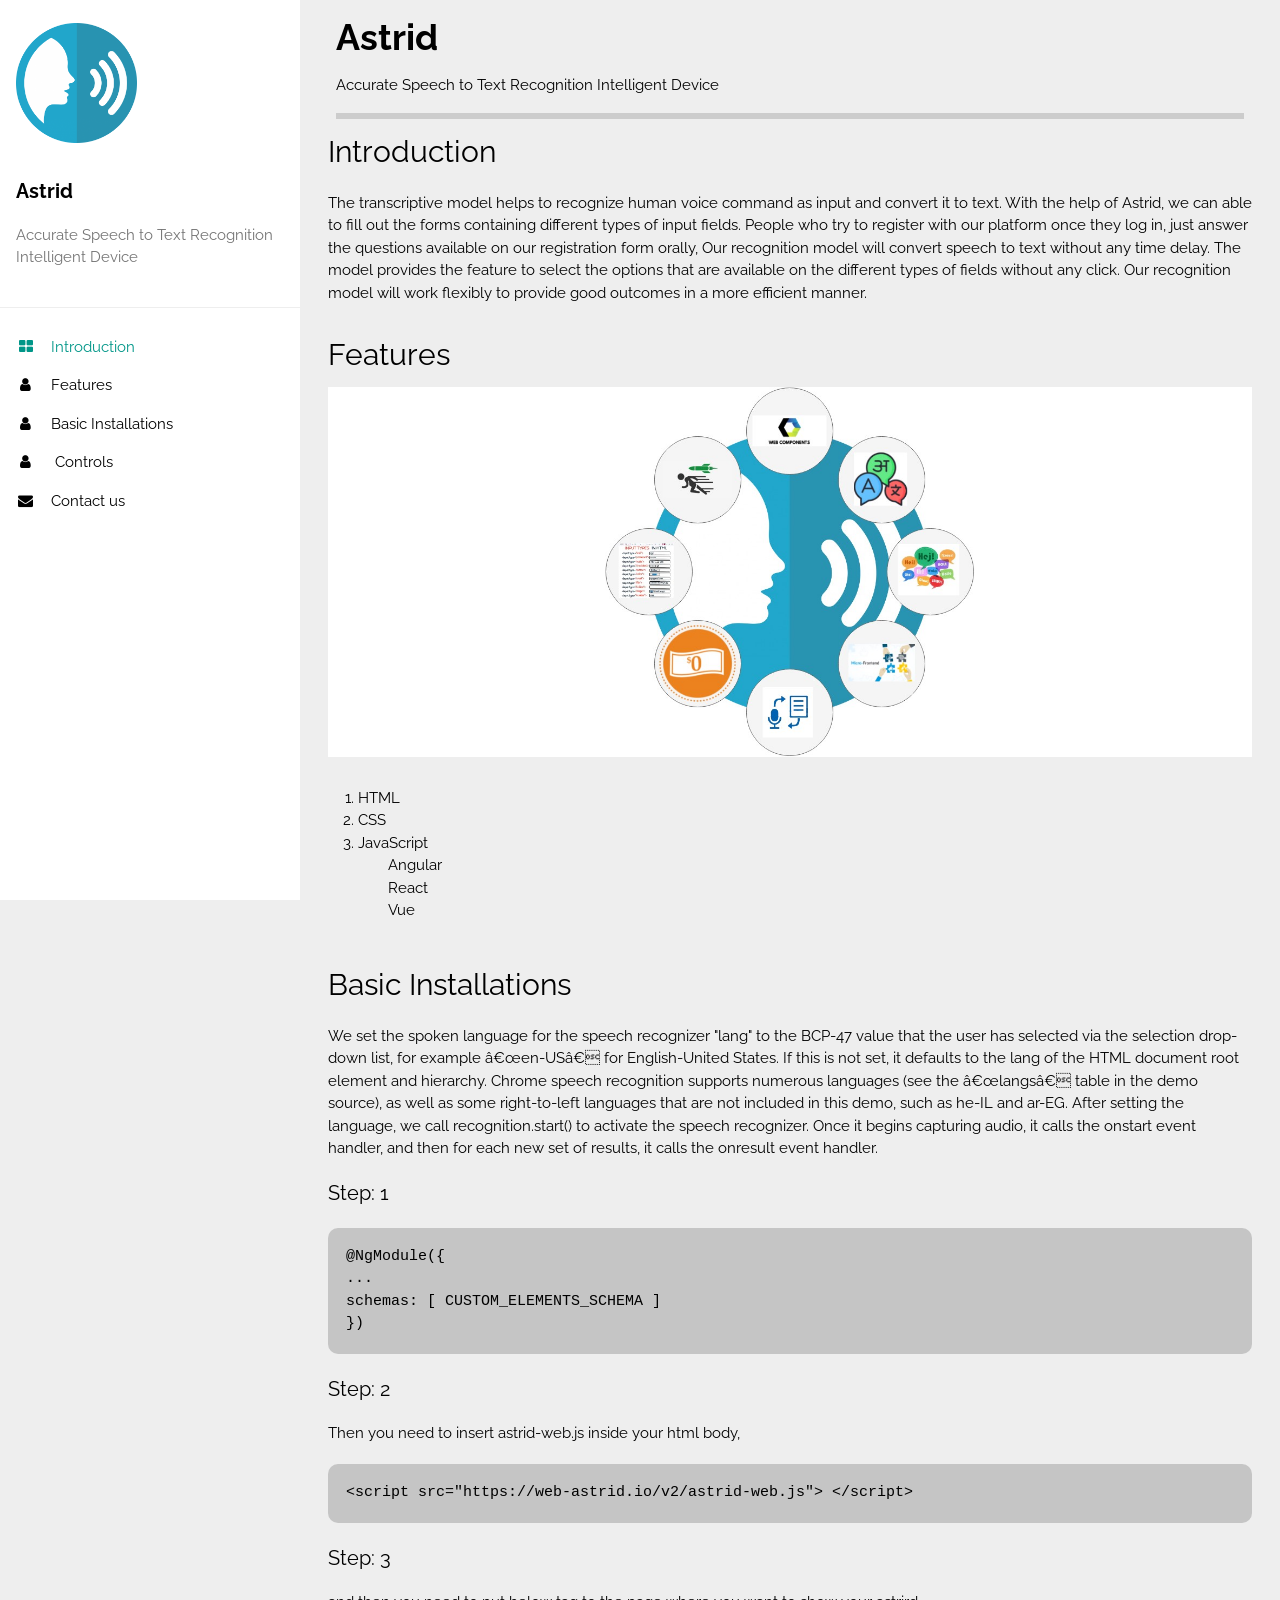
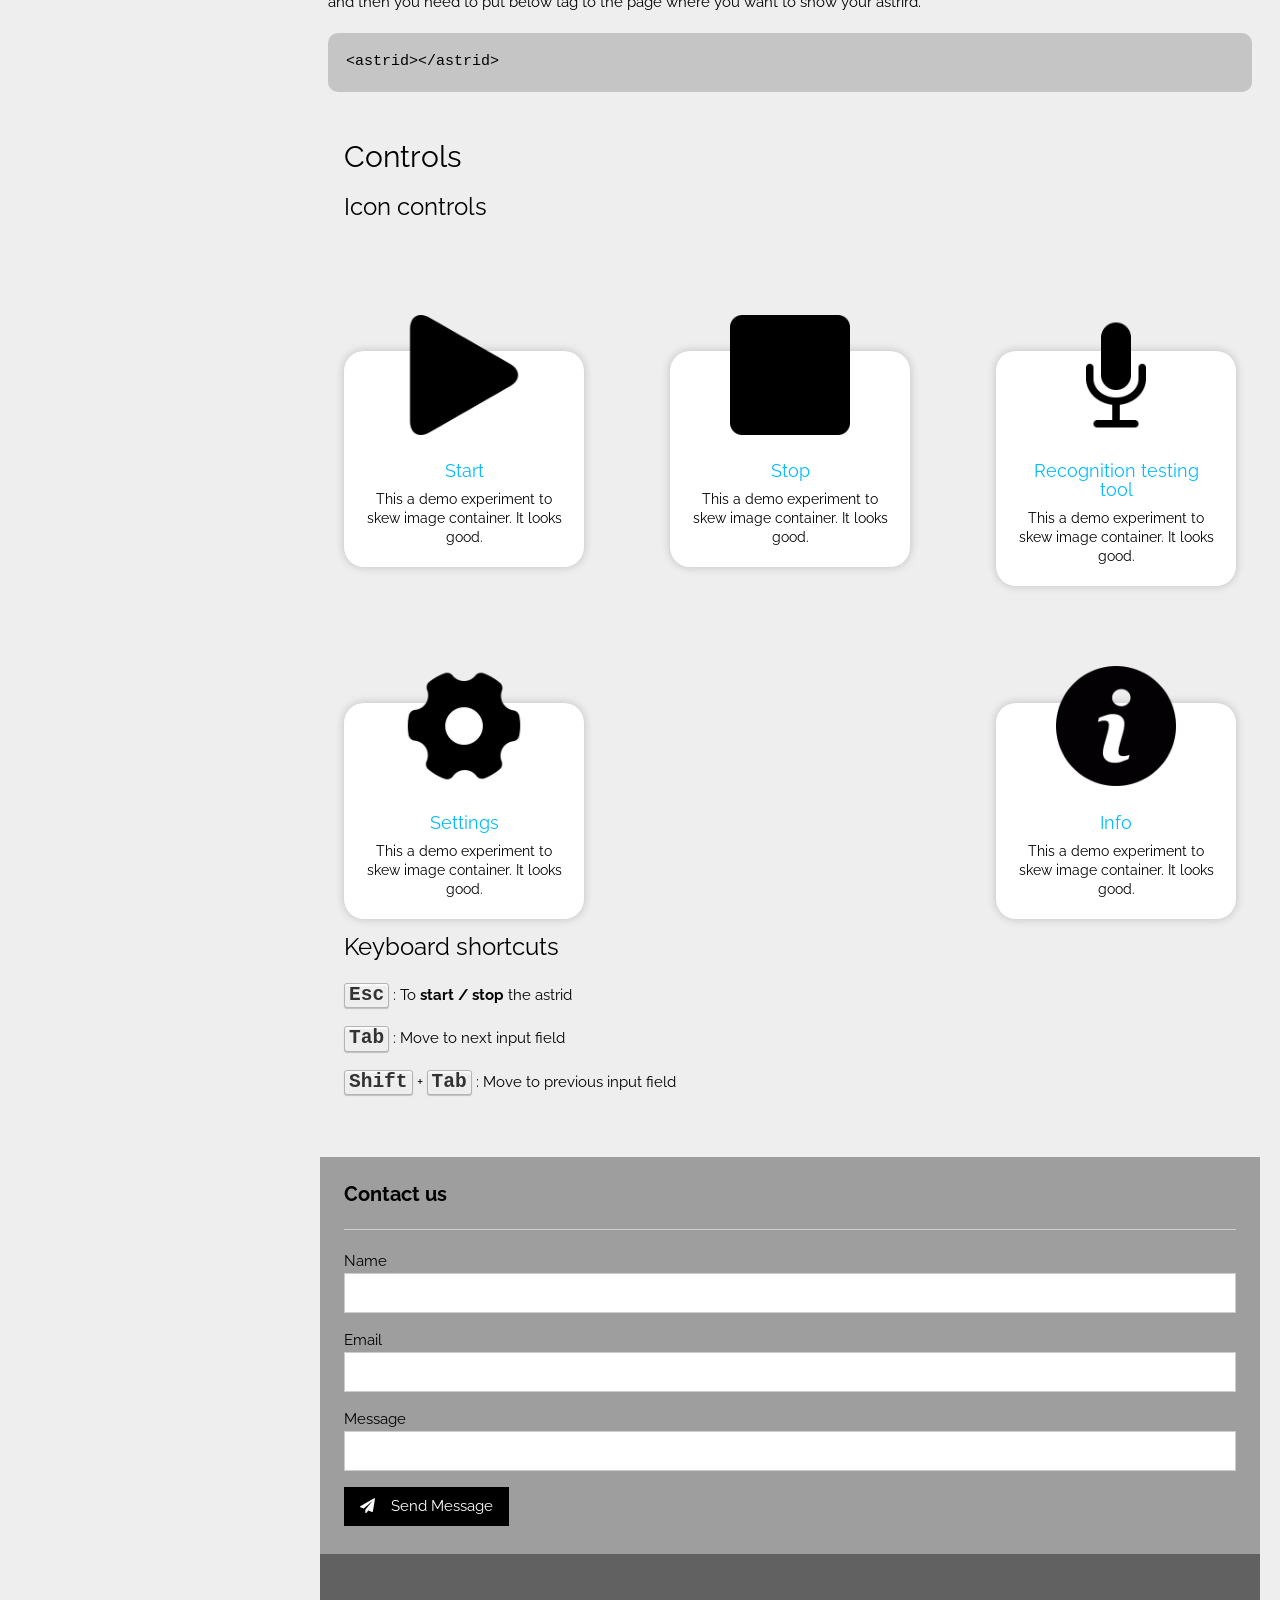
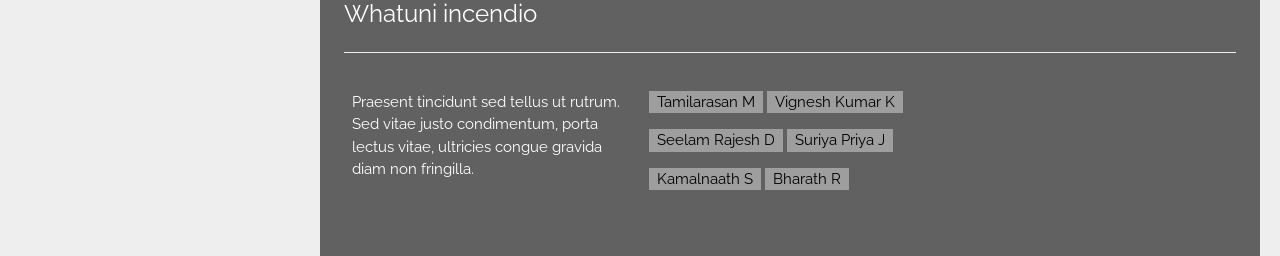
==== index.html @ 10ba0c21 "features lists are added" ====
<!DOCTYPE html>
<html>

<head>
  <title>Astrid</title>
  <!-- <meta charset="UTF-8"> -->
  <meta name="viewport" content="width=device-width, initial-scale=1.0">
  <link rel="stylesheet" href="https://www.w3schools.com/w3css/4/w3.css">
  <link rel="stylesheet" href="https://fonts.googleapis.com/css?family=Raleway">
  <link rel="stylesheet" href="https://cdnjs.cloudflare.com/ajax/libs/font-awesome/4.7.0/css/font-awesome.min.css">
  <link rel="stylesheet" href="./styles/style.css">
</head>

<body>

  <!-- Sidebar/menu -->
  <nav class="w3-sidebar w3-collapse w3-white w3-animate-left" style="z-index:3;width:300px;" id="mySidebar"><br>
    <div class="w3-container">
      <a href="#" class="w3-hide-large w3-right w3-jumbo w3-padding w3-hover-grey" title="close menu">
        <i class="fa fa-remove" onclick="closeNav()"></i>
      </a>
      <img src="./images/icons/speech-icon.png" style="width:45%;" class="w3-round"><br><br>
      <h4><b>Astrid</b></h4>
      <p class="w3-text-grey">Accurate Speech to Text Recognition Intelligent Device</p>
    </div>
    <hr>
    <div class="w3-bar-block">
      <a href="#portfolio" class="w3-bar-item w3-button w3-padding w3-text-teal"><i
          class="fa fa-th-large fa-fw w3-margin-right"></i>Introduction</a>
      <a href="#features" class="w3-bar-item w3-button w3-padding"><i
          class="fa fa-user fa-fw w3-margin-right"></i>Features</a>
      <a href="#installation" class="w3-bar-item w3-button w3-padding"><i
          class="fa fa-user fa-fw w3-margin-right"></i>Basic
        Installations</a>
      <a href="#controls" class="w3-bar-item w3-button w3-padding"><i class="fa fa-user fa-fw w3-margin-right"></i>
        Controls</a>
      <a href="#contactus" class="w3-bar-item w3-button w3-padding"><i
          class="fa fa-envelope fa-fw w3-margin-right"></i>Contact us</a>
    </div>
  </nav>

  <!-- Overlay effect when opening sidebar on small screens -->
  <div class="w3-overlay w3-hide-large w3-animate-opacity" style="cursor:pointer" title="close side menu"
    id="myOverlay"></div>

  <!-- !PAGE CONTENT! -->
  <div class="main-cnt">

    <!-- Header -->
    <header id="portfolio">
      <a href="#"><img src="" style="width:65px;"
          class="w3-circle w3-right w3-margin w3-hide-large w3-hover-opacity"></a>
      <span class="w3-button w3-hide-large w3-xxlarge w3-hover-text-grey" onclick="openNav()"><i
          class="fa fa-bars"></i></span>
      <div class="w3-container">
        <h1><b>Astrid</b></h1>
        <div class="w3-section w3-bottombar w3-padding-16 sub-heading">Accurate Speech to Text Recognition Intelligent Device
        </div>
      </div>
    </header>

    <!-- Introduction -->
    <div class="w3-row-padding">
      <h2>Introduction</h2>
      <p> The transcriptive model helps to recognize human voice command as input and convert it to text. With
        the help of Astrid, we can able to fill out the forms containing different types of input fields. People who
        try to register with our platform once they log in, just answer the questions available on our registration form
        orally, Our recognition model will convert speech to text without any time delay. The model provides the feature
        to select the options that are available on the different types of fields without any click. Our recognition
        model will work flexibly to provide good outcomes in a more efficient manner.
      </p>
    </div>



    <!-- Features -->
    <div class="w3-row-padding" id="features">
      <h2>Features</h2>
      <div class="feature-img-cnt">
        <img src="./images/features.JPG" alt="">
      </div>
      <ol class="feature-lsit"><!-- start of  main list-->
        <li>HTML</li>
        <li>CSS</li>
        <li>JavaScript
          <ul><!-- start of nested list-->
            <li>Angular</li>
            <li>React</li>
            <li>Vue</li>
          </ul><!--end of nested list-->
        </li>
      </ol>
    </div>

    <!-- Installation -->
    <div class="w3-row-padding" id="installation">
      <h2>Basic Installations</h2>
      <p>We set the spoken language for the speech recognizer "lang" to the BCP-47 value that the user has selected via
        the selection drop-down list, for example “en-US” for English-United States. If this is not set, it defaults to
        the lang of the HTML document root element and hierarchy. Chrome speech recognition supports numerous languages
        (see the “langs” table in the demo source), as well as some right-to-left languages that are not included in
        this demo, such as he-IL and ar-EG.

        After setting the language, we call recognition.start() to activate the speech recognizer. Once it begins
        capturing audio, it calls the onstart event handler, and then for each new set of results, it calls the onresult
        event handler.
      </p>

      <div class="ins-steps">
        <div class="step-1">
          <h4>Step: 1</h4>
          <code>
               <!-- <pre> -->
                @NgModule({<br>
                  ...<br>
                  schemas: [ CUSTOM_ELEMENTS_SCHEMA ]<br>
                })
                <!-- </pre>  -->
              </code>
        </div>

        <div class="step-2">
          <h4>Step: 2</h4>
          <p>Then you need to insert astrid-web.js inside your html body,</p>
          <code>
                <!-- <pre> -->
                  &lt;script src="https://web-astrid.io/v2/astrid-web.js"> &lt;/script>
                <!-- </pre> -->
              </code>
        </div>

        <div class="step-3">
          <h4>Step: 3</h4>
          <p>and then you need to put below tag to the page where you want to show your astrird.</p>
          <code>
                <!-- <pre> -->
                  &lt;astrid>&lt;/astrid>
                <!-- </pre> -->
              </code>
        </div>
      </div>
    </div>

    <!-- About us -->
    <div class="w3-container w3-padding-large" style="margin-bottom:32px" id="controls">
      <h2>Controls</h2>
      <h3>Icon controls</h3>
      <div class="controls-cnt">
        <div class="a-box">
          <div class="img-container">
            <div class="img-inner">
              <div class="inner-skew">
                <img src="./images/icons/play.png">
              </div>
            </div>
          </div>
          <div class="text-container">
            <h3>Start</h3>
            <div>
              This a demo experiment to skew image container. It looks good.
            </div>
          </div>
        </div>

        <div class="a-box">
          <div class="img-container">
            <div class="img-inner">
              <div class="inner-skew">
                <img src="./images/icons/stop.png">
              </div>
            </div>
          </div>
          <div class="text-container">
            <h3>Stop</h3>
            <div>
              This a demo experiment to skew image container. It looks good.
            </div>
          </div>
        </div>

        <div class="a-box">
          <div class="img-container">
            <div class="img-inner">
              <div class="inner-skew">
                <img src="./images/icons/microphone.png">
              </div>
            </div>
          </div>
          <div class="text-container">
            <h3>Recognition testing tool</h3>
            <div>
              This a demo experiment to skew image container. It looks good.
            </div>
          </div>
        </div>

        <div class="a-box">
          <div class="img-container">
            <div class="img-inner">
              <div class="inner-skew">
                <img src="./images/icons/setting.png">
              </div>
            </div>
          </div>
          <div class="text-container">
            <h3>Settings</h3>
            <div>
              This a demo experiment to skew image container. It looks good.
            </div>
          </div>
        </div>


        <div class="a-box">
          <div class="img-container">
            <div class="img-inner">
              <div class="inner-skew">
                <img src="./images/icons/info.png">
              </div>
            </div>
          </div>
          <div class="text-container">
            <h3>Info</h3>
            <div>
              This a demo experiment to skew image container. It looks good.
            </div>
          </div>
        </div>

      </div>
      <h3>Keyboard shortcuts</h3>
      <p><kbd>Esc</kbd> : To <b>start / stop</b> the astrid</p>
      <p><kbd>Tab</kbd> : Move to next input field</p>
      <p><kbd>Shift</kbd> + <kbd>Tab</kbd> : Move to previous input field</p>
    </div>

    <!-- Contact Section -->
    <div class="w3-container w3-padding-large w3-grey" id="contactus">
      <h4 id="contact"><b>Contact us</b></h4>
      <hr class="w3-opacity">
      <form action="/action_page.php" target="_blank">
        <div class="w3-section">
          <label>Name</label>
          <input class="w3-input w3-border" type="text" name="Name" required>
        </div>
        <div class="w3-section">
          <label>Email</label>
          <input class="w3-input w3-border" type="text" name="Email" required>
        </div>
        <div class="w3-section">
          <label>Message</label>
          <input class="w3-input w3-border" type="text" name="Message" required>
        </div>
        <button type="submit" class="w3-button w3-black w3-margin-bottom"><i
            class="fa fa-paper-plane w3-margin-right"></i>Send Message</button>
      </form>
    </div>

    <!-- Footer -->
    <footer class="w3-container w3-padding-32 w3-dark-grey">
      <div class="w3-row-padding">
        <h3>Whatuni incendio</h3>
        <hr>
        <div class="w3-third">
          <p>Praesent tincidunt sed tellus ut rutrum. Sed vitae justo condimentum, porta lectus vitae,
            ultricies
            congue
            gravida diam non fringilla.</p>
        </div>

        <!-- <div class="w3-third">
          <ul class="w3-ul w3-hoverable">
            <li class="w3-padding-16">
              <img src="" class="w3-left w3-margin-right" style="width:50px">
              <span class="w3-large">Lorem</span><br>
              <span>Sed mattis nunc</span>
            </li>
            <li class="w3-padding-16">
              <img src="" class="w3-left w3-margin-right" style="width:50px">
              <span class="w3-large">Ipsum</span><br>
              <span>Praes tinci sed</span>
            </li>
          </ul>
        </div> -->

        <div class="w3-third">
          <p>
            <span class="w3-tag w3-grey w3-margin-bottom">Tamilarasan M</span>
            <span class="w3-tag w3-grey w3-margin-bottom">Vignesh Kumar K</span>
            <span class="w3-tag w3-grey w3-margin-bottom">Seelam Rajesh D</span>
            <span class="w3-tag w3-grey w3-margin-bottom">Suriya Priya J</span>
            <span class="w3-tag w3-grey w3-margin-bottom">Kamalnaath S</span>
            <span class="w3-tag w3-grey w3-margin-bottom">Bharath R</span>
          </p>
        </div>

      </div>
    </footer>

    <!-- End page content -->
  </div>

  <script src="scripts.js"></script>

</body>

</html>
---- styles/style.css ----
*,
*::before,
*::after {
    margin    : 0;
    padding   : 0;
    box-sizing: border-box;
}

body,
h1,
h2,
h3,
h4,
h5,
h6 {
    font-family: "Raleway", sans-serif !important
}

html,
body {
    height   : 100vh;
    min-width: 100vw;
}

@media screen and (width >=993px) {
    .main-cnt {
        margin-left: 300px;
    }
}

nav {
    position : static;
    left     : 0;
    /* float : left; */
    /* border: 1px solid black; */
    height   : 100vh;
}

.main-cnt {
    /* float: right; */
    padding  : 0 20px 0 20px;
    /* border: 1px solid orangered; */
    /* width : 100%!important; */

    /* margin-left:300px; */
}

code {
    margin          : 20px 0 20px 0;
    display         : block;
    background-color: rgba(32, 31, 31, 0.2);
    border-radius   : 10px;
    align-items     : center;
    /* text-align   : center; */
    padding         : 18px;
}

.controls-cnt {
    width          : 100%;
    display        : flex;
    flex-direction : row;
    flex-wrap      : wrap;
    justify-content: space-between;
}

.a-box {
    display   : inline-block;
    width     : 240px;
    text-align: center;
}

.img-container {
    height       : 230px;
    width        : 200px;
    overflow     : hidden;
    border-radius: 0px 0px 20px 20px;
    display      : inline-block;
}

.img-container img {
    transform: skew(0deg, -13deg);
    height   : 120px;
    /* margin: -35px 0px 0px -70px; */
}

.img-container img:hover {
    size: scale(1);
}

.inner-skew {
    display      : inline-block;
    border-radius: 20px;
    /* overflow  : hidden; */
    padding      : 0px;
    transform    : skew(0deg, 13deg);
    font-size    : 0px;
    margin       : 80px 0px 0px 0px;
    /* background: #c8c2c2; */
    height       : 250px;
    width        : 200px;
}

.text-container {
    box-shadow   : 0px 0px 10px 0px rgba(0, 0, 0, 0.2);
    padding      : 90px 20px 20px 20px;
    border-radius: 20px;
    background   : #fff;
    margin       : -120px 0px 0px 0px;
    line-height  : 19px;
    font-size    : 14px;
}

.text-container h3 {
    margin   : 20px 0px 10px 0px;
    color    : #04bcff;
    font-size: 18px;
}

.feature-img-cnt{
    width: 100%;
    display: flex;
    justify-content: center;
    background-color: white;
}

.feature-img-cnt img {
  width: 100%;
}

kbd {
    background-color: #eee;
    border-radius: 3px;
    border: 1px solid #b4b4b4;
    box-shadow: 0 1px 1px rgba(0, 0, 0, 0.2), 0 2px 0 0 rgba(255, 255, 255, 0.7) inset;
    color: #333;
    display: inline-block;
    font-size: 1.3em;
    font-weight: 700;
    line-height: 1;
    padding: 2px 4px;
    white-space: nowrap;
}

@media screen and (min-width: 666px) and (max-width: 2000px) {
    .feature-img-cnt img {
        width: 40%;
        margin: 0 auto;
    }
}

.icons {
    width : 100px;
    height: 100px;
}

.how-to-use-cnt {
    display       : flex;
    flex-direction: row;
}

.main {
    max-width: 1200px;
    margin   : 0 auto;
}

.cards {
    display              : grid;
    grid-template-columns: repeat(auto-fit, minmax(300px, 1fr));
    list-style           : none;
    margin               : 0;
    padding              : 0;
}

.cards_item {
    display: flex;
    padding: 1rem;
    height : 500px;
}

.card_image {
    height  : calc(13*1.2rem);
    padding : 1.2rem 1.2rem 0;
    position: relative;
}

.card_image:before,
.card_image:after {
    content   : "";
    position  : absolute;
    width     : 20px;
    left      : 60%;
    top       : 0;
    height    : 45px;
    background: #e6e6e6b8;
    transform : rotate(45deg);
}

.card_image:after {
    transform: rotate(-45deg);
    top      : auto;
    bottom   : -22px;
    left     : 40%;
}

.card_image img {
    width        : 90%;
    height       : 90%;
    /* object-fit:cover; */
    object-fit   : contain;
}

.cards_item {
    filter: drop-shadow(0 0 5px rgba(0, 0, 0, 0.25));
}

.card {
    background-color : white;
    border-radius    : 0.25rem;
    display          : flex;
    flex-direction   : column;
    overflow         : hidden;
    padding-left     : 30px;
    background       : repeating-linear-gradient(#0000 0 calc(1.2rem - 1px), #66afe1 0 1.2rem) right bottom /100% 100%, linear-gradient(red 0 0) 30px 0/2px 100% #fff;
    background-repeat: no-repeat;
    line-height      : 1.2rem;
    -webkit-mask     : radial-gradient(circle .8rem at 2px 50%, #0000 98%, #000)0 0/100% 2.4rem;
}

.card_content {
    padding: 1.2rem;
}

h2.card_title,
p {
    margin: 1.2rem 0;
}

h2.card_title {
    font-size: 1.3em;
}

body {
    font-family: monospace;
    background : #eee;
}

html {
    font-size: 15px;
}



#feature .img-cnt {
    background-color: white;
    display         : flex;
    justify-content : center;
    align-items     : center;
    text-align      : center;
}

#features .feature-lsit {
    margin: 30px;
 }

 #features ul {
    list-style-type: 1;
 }


 #features .feature-lsit ul {
    list-style: none;
    margin-left: 30px;
 }

 .sub-heading{
    margin: 0!important;
    padding-top: 0!important;
 }

 /* hr{
    height: 1px;
    width: 40%;
    background-color: gray;
 } */
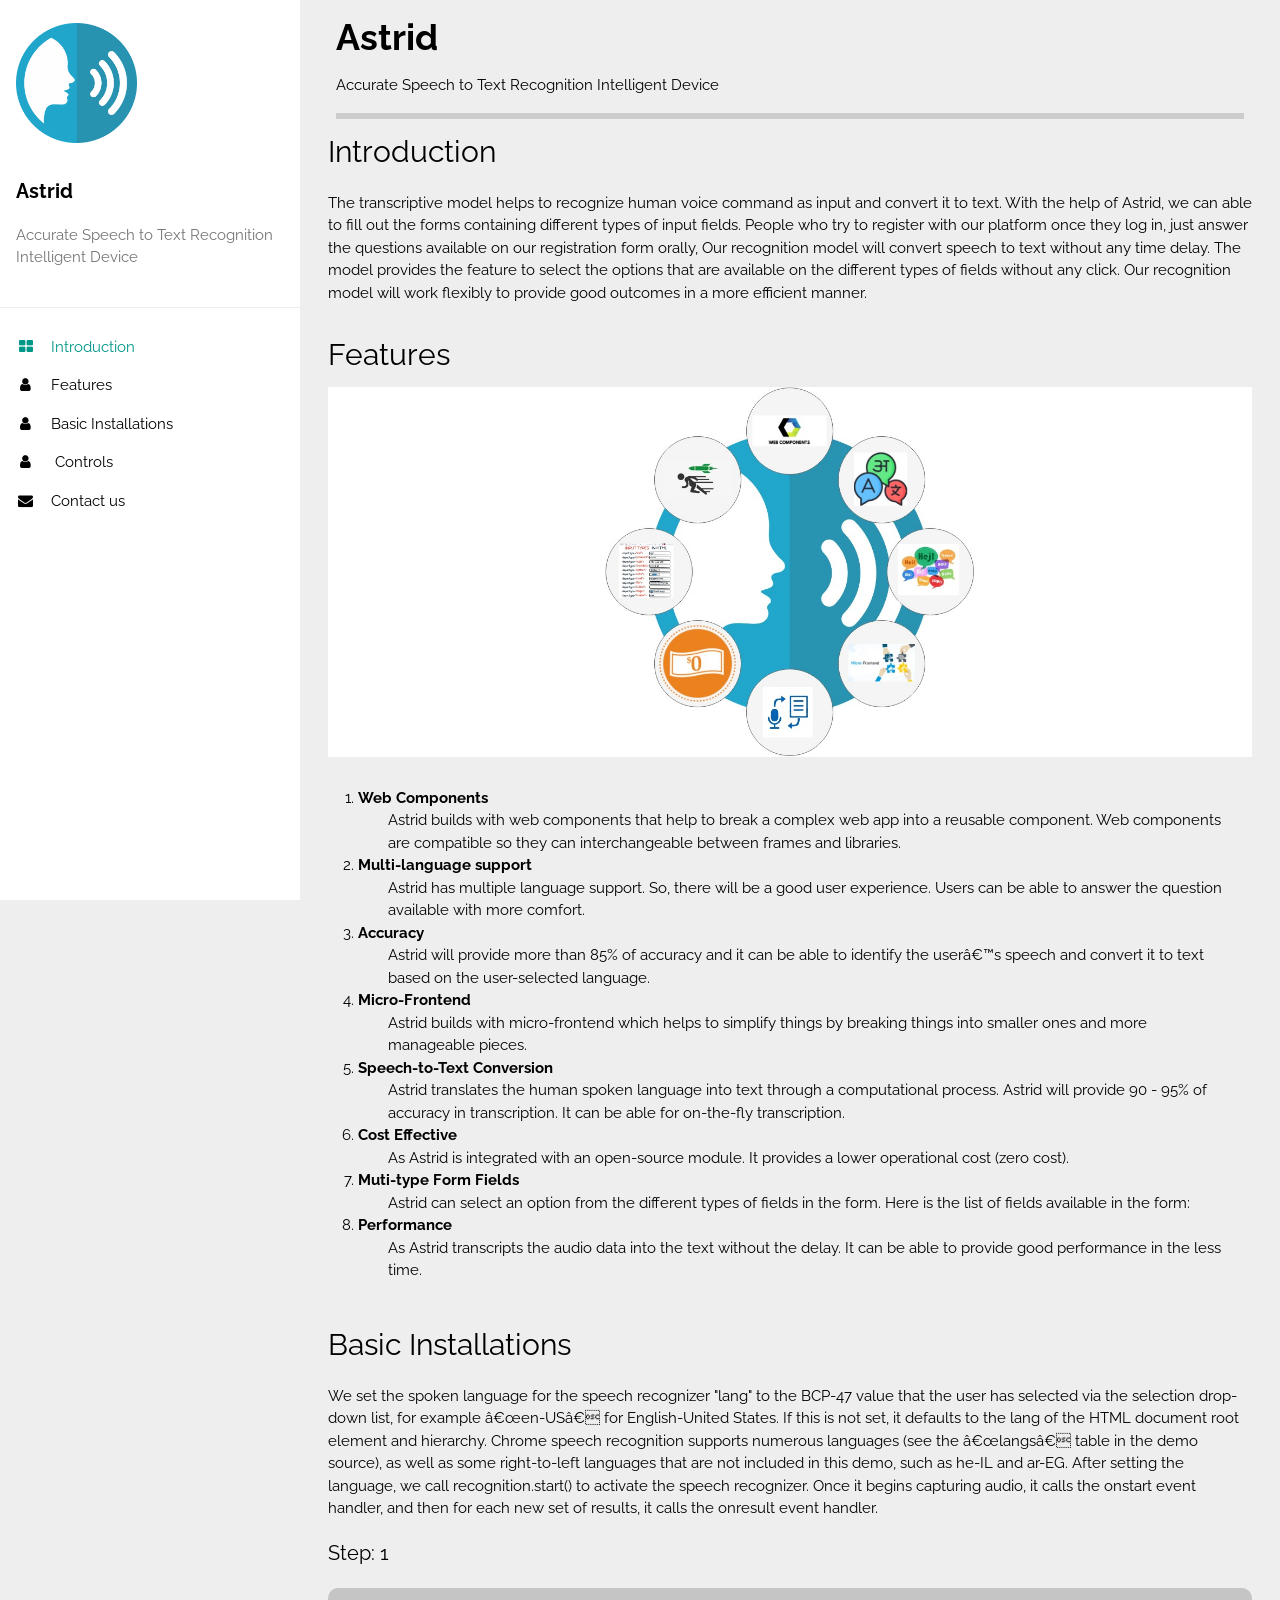
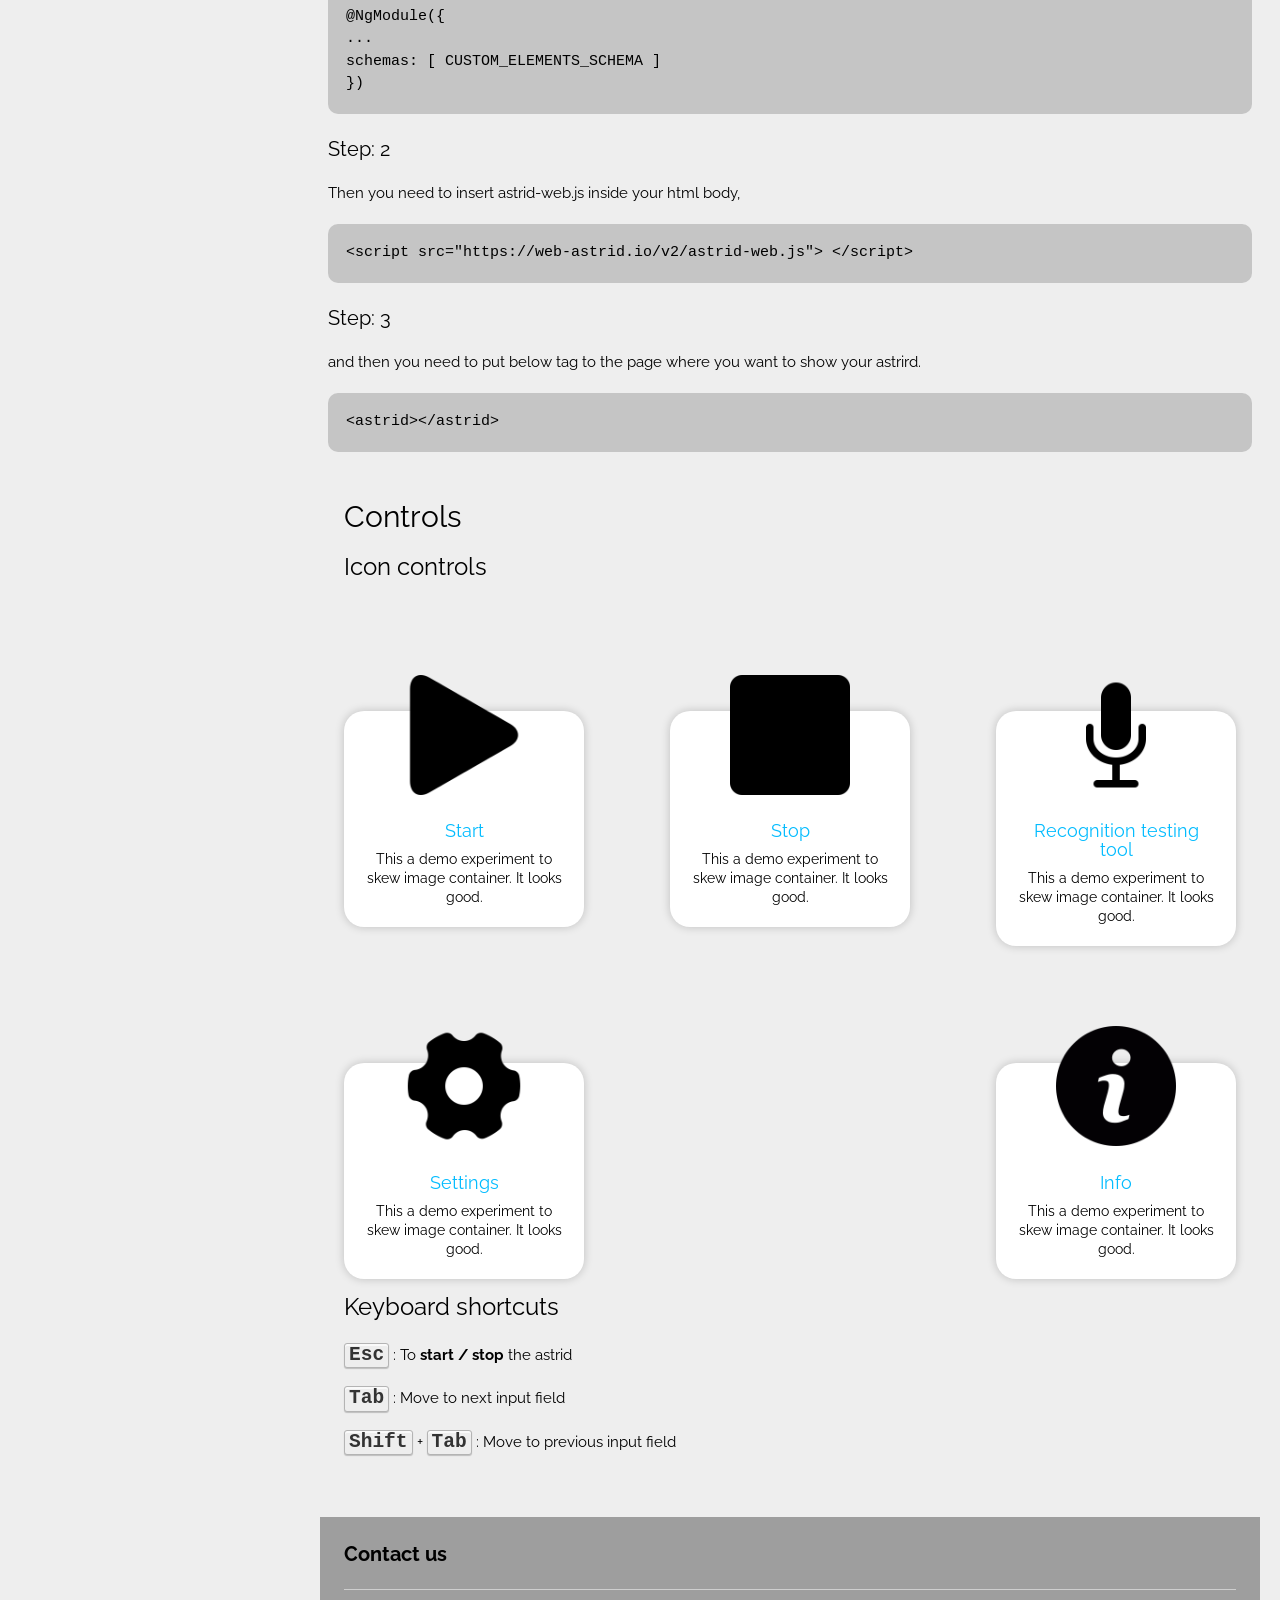
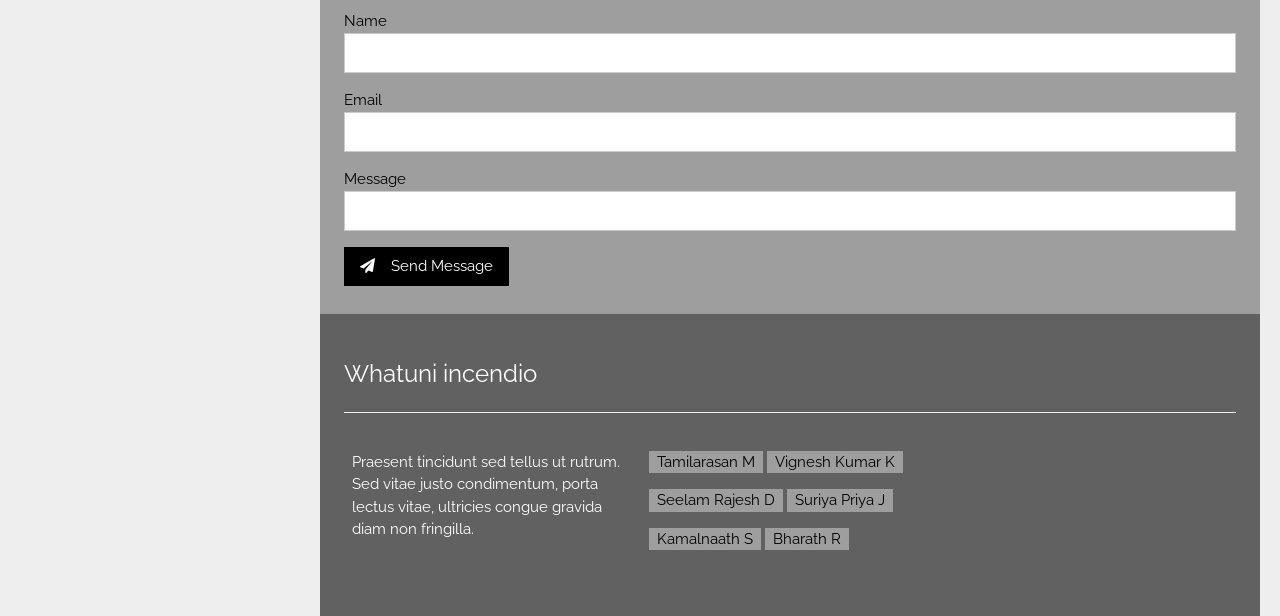
==== commit 6d4ac596: "features added" ====
--- a/index.html
+++ b/index.html
@@ -54,7 +54,8 @@
           class="fa fa-bars"></i></span>
       <div class="w3-container">
         <h1><b>Astrid</b></h1>
-        <div class="w3-section w3-bottombar w3-padding-16 sub-heading">Accurate Speech to Text Recognition Intelligent Device
+        <div class="w3-section w3-bottombar w3-padding-16 sub-heading">Accurate Speech to Text Recognition Intelligent
+          Device
         </div>
       </div>
     </header>
@@ -80,15 +81,37 @@
         <img src="./images/features.JPG" alt="">
       </div>
       <ol class="feature-lsit"><!-- start of  main list-->
-        <li>HTML</li>
-        <li>CSS</li>
-        <li>JavaScript
-          <ul><!-- start of nested list-->
-            <li>Angular</li>
-            <li>React</li>
-            <li>Vue</li>
-          </ul><!--end of nested list-->
-        </li>
+        <li><b>Web Components</b></li>
+        <ul>
+          <li>Astrid builds with web components that help to break a complex web app into a reusable component.
+            Web components are compatible so they can interchangeable between frames and libraries. </li>
+        </ul>
+        <li><b>Multi-language support</b></li>
+        <ul>
+          <li>Astrid has multiple language support. So, there will be a good user experience. Users can be able to
+            answer the question available with more comfort. </li>
+        </ul>
+        <li><b>Accuracy</b></li>
+        <ul>
+          <li>Astrid will provide more than 85% of accuracy and it can be able to identify the user’s speech and convert
+            it to text based on the user-selected language. </li>
+        </ul>
+        <li><b>Micro-Frontend</b></li>
+        <ul>
+          <li>Astrid builds with micro-frontend which helps to simplify things by breaking things into smaller ones and
+            more manageable pieces. </li>
+        </ul>
+        <li><b>Speech-to-Text Conversion</b></li>
+        <ul>
+          <li>Astrid translates the human spoken language into text through a computational process. Astrid will provide
+            90 - 95% of accuracy in transcription. It can be able for on-the-fly transcription. </li>
+        </ul>
+        <li><b>Cost Effective</b></li>
+        <ul><li>As Astrid is integrated with an open-source module. It provides a lower operational cost (zero cost). </li></ul>
+        <li><b>Muti-type Form Fields</b></li>
+        <ul><li>Astrid can select an option from the different types of fields in the form. Here is the list of fields available in the form: </li></ul>
+        <li><b>Performance</b></li>
+        <ul><li>As Astrid transcripts the audio data into the text without the delay. It can be able to provide good performance in the less time. </li></ul>
       </ol>
     </div>
 
--- a/styles/style.css
+++ b/styles/style.css
@@ -266,6 +266,10 @@
     list-style-type: 1;
  }
 
+ ol li {
+    font-style: bold;
+ }
+
 
  #features .feature-lsit ul {
     list-style: none;
@@ -276,9 +280,3 @@
     margin: 0!important;
     padding-top: 0!important;
  }
-
- /* hr{
-    height: 1px;
-    width: 40%;
-    background-color: gray;
- } */
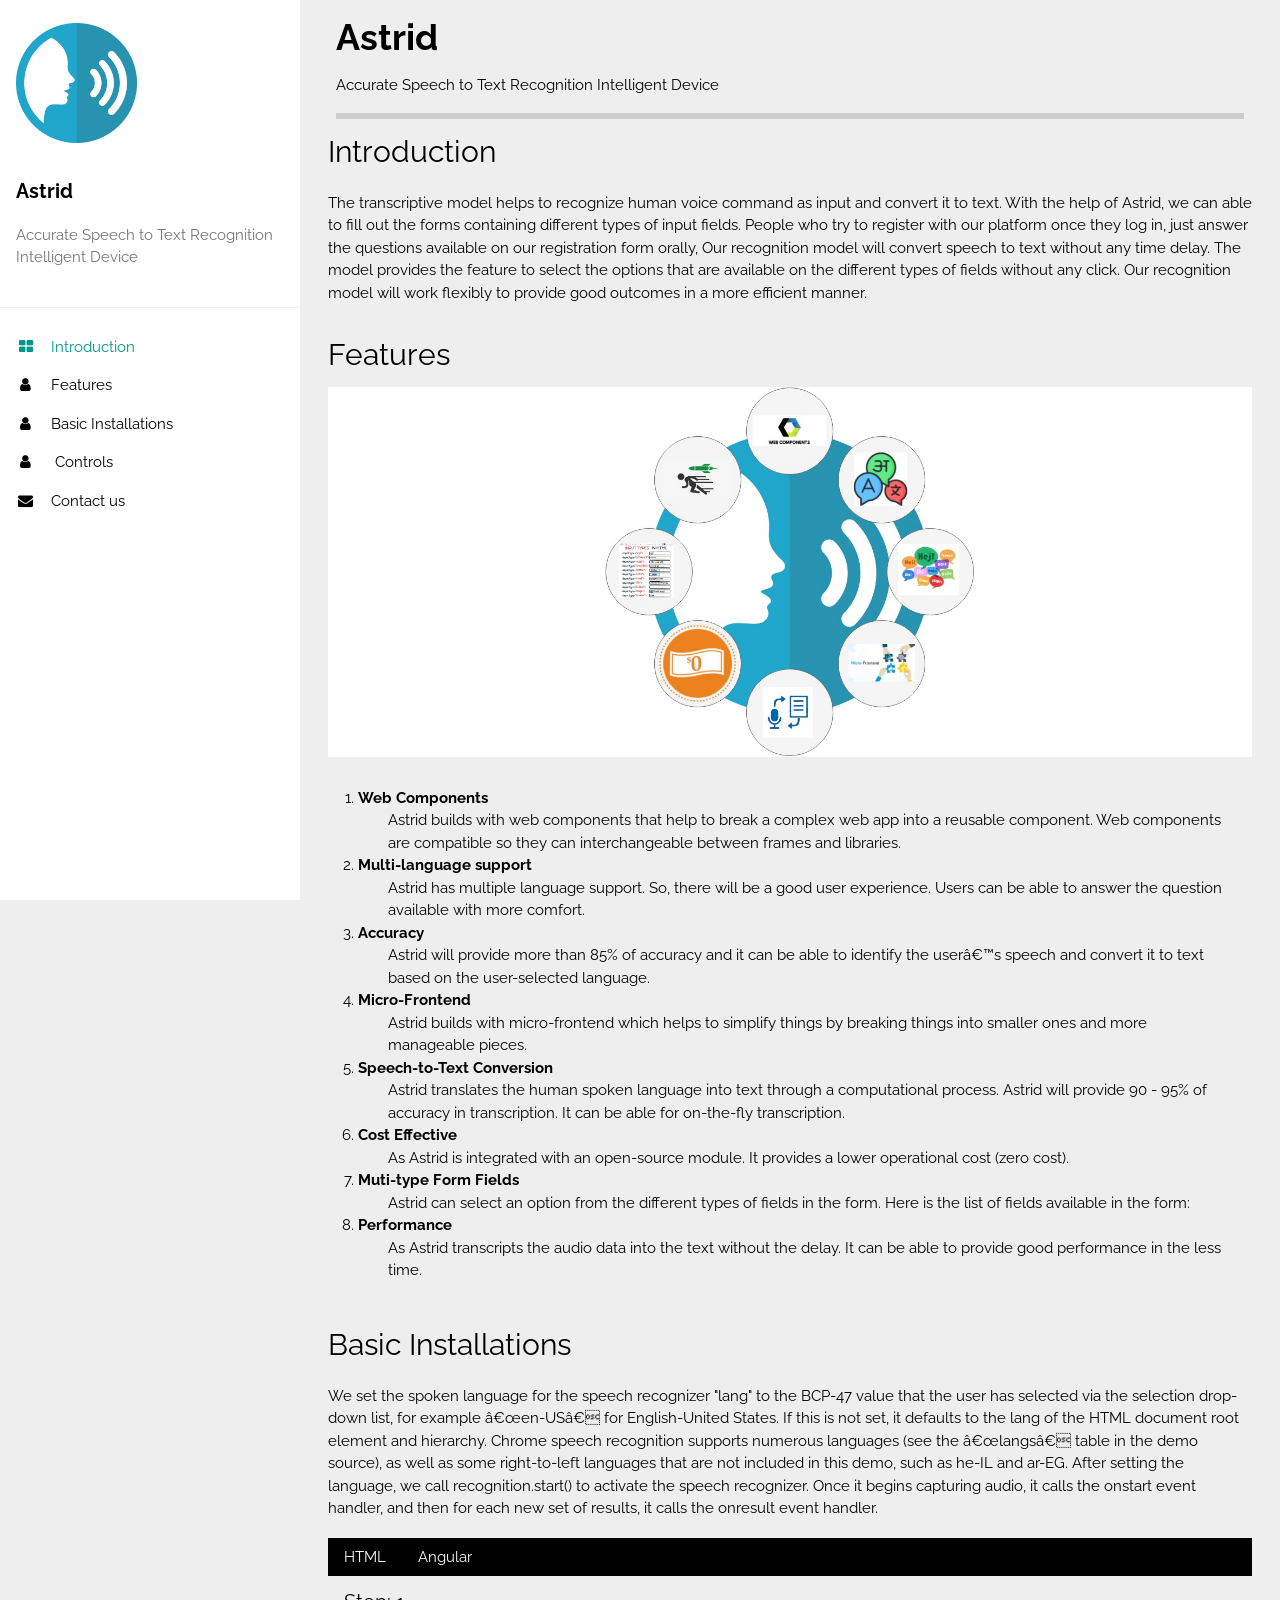
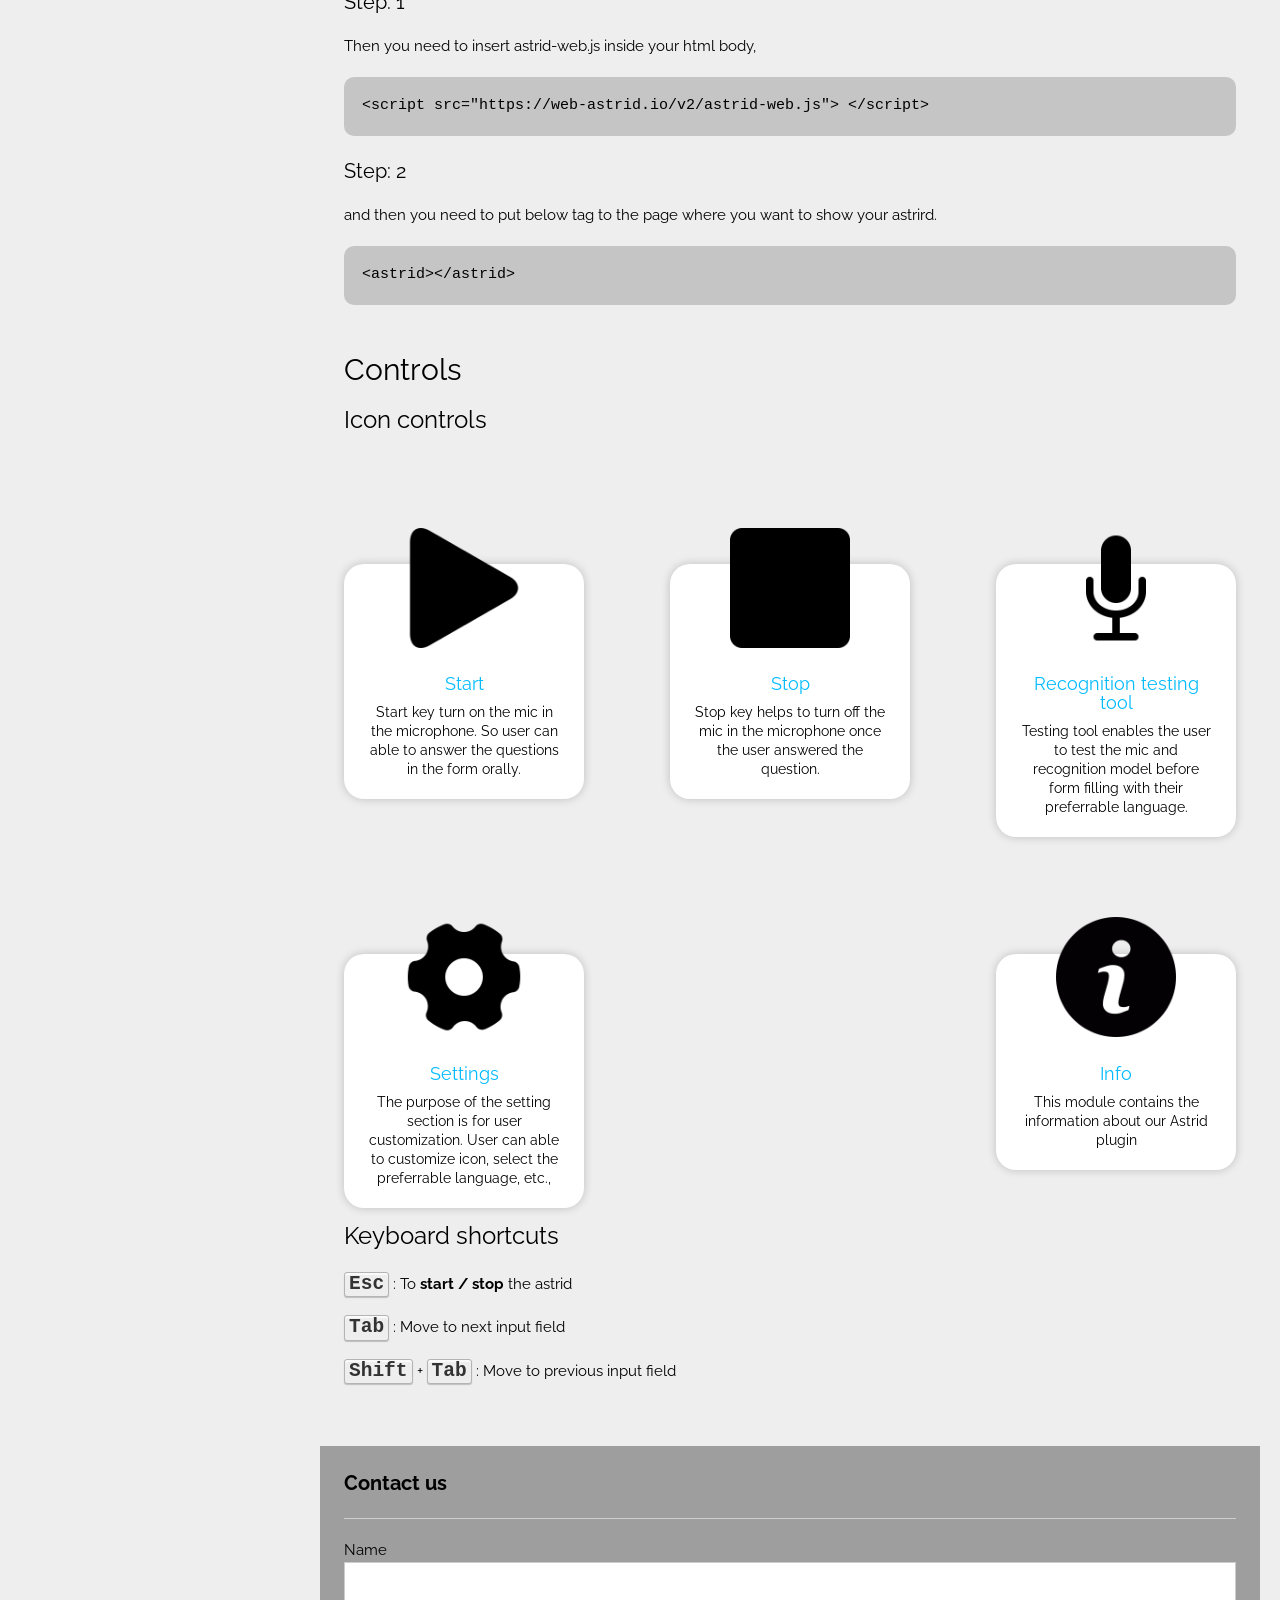
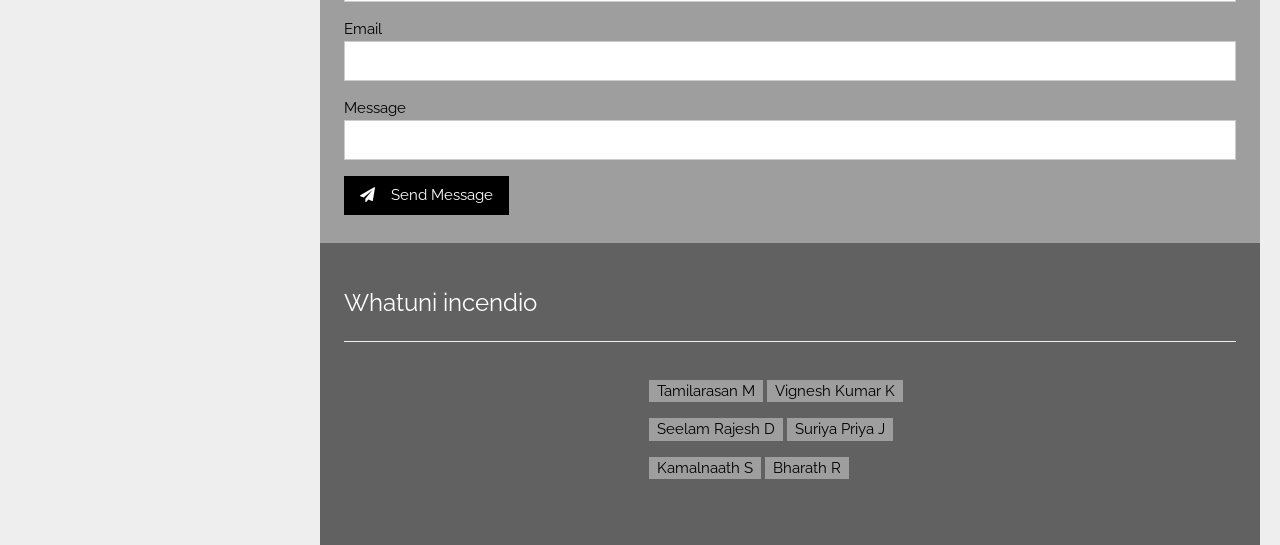
==== commit 609dcd79: "some modifications done" ====
--- a/index.html
+++ b/index.html
@@ -107,11 +107,20 @@
             90 - 95% of accuracy in transcription. It can be able for on-the-fly transcription. </li>
         </ul>
         <li><b>Cost Effective</b></li>
-        <ul><li>As Astrid is integrated with an open-source module. It provides a lower operational cost (zero cost). </li></ul>
+        <ul>
+          <li>As Astrid is integrated with an open-source module. It provides a lower operational cost (zero cost).
+          </li>
+        </ul>
         <li><b>Muti-type Form Fields</b></li>
-        <ul><li>Astrid can select an option from the different types of fields in the form. Here is the list of fields available in the form: </li></ul>
+        <ul>
+          <li>Astrid can select an option from the different types of fields in the form. Here is the list of fields
+            available in the form: </li>
+        </ul>
         <li><b>Performance</b></li>
-        <ul><li>As Astrid transcripts the audio data into the text without the delay. It can be able to provide good performance in the less time. </li></ul>
+        <ul>
+          <li>As Astrid transcripts the audio data into the text without the delay. It can be able to provide good
+            performance in the less time. </li>
+        </ul>
       </ol>
     </div>
 
@@ -129,39 +138,79 @@
         event handler.
       </p>
 
-      <div class="ins-steps">
-        <div class="step-1">
-          <h4>Step: 1</h4>
-          <code>
-               <!-- <pre> -->
-                @NgModule({<br>
-                  ...<br>
-                  schemas: [ CUSTOM_ELEMENTS_SCHEMA ]<br>
-                })
-                <!-- </pre>  -->
-              </code>
-        </div>
-
-        <div class="step-2">
-          <h4>Step: 2</h4>
-          <p>Then you need to insert astrid-web.js inside your html body,</p>
-          <code>
-                <!-- <pre> -->
-                  &lt;script src="https://web-astrid.io/v2/astrid-web.js"> &lt;/script>
-                <!-- </pre> -->
-              </code>
-        </div>
-
-        <div class="step-3">
-          <h4>Step: 3</h4>
-          <p>and then you need to put below tag to the page where you want to show your astrird.</p>
-          <code>
-                <!-- <pre> -->
-                  &lt;astrid>&lt;/astrid>
-                <!-- </pre> -->
-              </code>
-        </div>
-      </div>
+
+      <div class="w3-bar w3-black">
+        <button class="w3-bar-item w3-button" onclick="openCity('London')">HTML</button>
+        <button class="w3-bar-item w3-button" onclick="openCity('Paris')">Angular</button>
+        <!-- <button class="w3-bar-item w3-button" onclick="openCity('Tokyo')">Tokyo</button> -->
+      </div>
+
+      <div id="London" class="w3-container city">
+        <div class="ins-steps">
+          <div class="step-2">
+            <h4>Step: 1</h4>
+            <p>Then you need to insert astrid-web.js inside your html body,</p>
+            <code>
+                    &lt;script src="https://web-astrid.io/v2/astrid-web.js"> &lt;/script>
+                </code>
+          </div>
+
+          <div class="step-3">
+            <h4>Step: 2</h4>
+            <p>and then you need to put below tag to the page where you want to show your astrird.</p>
+            <code>
+                    &lt;astrid>&lt;/astrid>
+                </code>
+          </div>
+        </div>
+      </div>
+
+      <div id="Paris" class="w3-container city" style="display:none">
+
+        <div class="ins-steps">
+          <div class="step-1">
+            <h4>Step: 1</h4>
+            <code>
+                 <!-- <pre> -->
+                  @NgModule({<br>
+                    ...<br>
+                    schemas: [ CUSTOM_ELEMENTS_SCHEMA ]<br>
+                  })
+                  <!-- </pre>  -->
+                </code>
+          </div>
+
+          <div class="step-2">
+            <h4>Step: 2</h4>
+            <p>Then you need to insert astrid-web.js inside your html body,</p>
+            <code>
+                  <!-- <pre> -->
+                    &lt;script src="https://web-astrid.io/v2/astrid-web.js"> &lt;/script>
+                  <!-- </pre> -->
+                </code>
+          </div>
+
+          <div class="step-3">
+            <h4>Step: 3</h4>
+            <p>and then you need to put below tag to the page where you want to show your astrird.</p>
+            <code>
+                  <!-- <pre> -->
+                    &lt;astrid>&lt;/astrid>
+                  <!-- </pre> -->
+                </code>
+          </div>
+        </div>
+      </div>
+
+      <div id="Tokyo" class="w3-container city" style="display:none">
+        <h2>Tokyo</h2>
+        <p>Tokyo is the capital of Japan.</p>
+      </div>
+
+
+
+
+
     </div>
 
     <!-- About us -->
@@ -180,7 +229,7 @@
           <div class="text-container">
             <h3>Start</h3>
             <div>
-              This a demo experiment to skew image container. It looks good.
+              Start key turn on the mic in the microphone. So user can able to answer the questions in the form orally.
             </div>
           </div>
         </div>
@@ -196,7 +245,7 @@
           <div class="text-container">
             <h3>Stop</h3>
             <div>
-              This a demo experiment to skew image container. It looks good.
+              Stop key helps to turn off the mic in the microphone once the user answered the question.
             </div>
           </div>
         </div>
@@ -212,7 +261,7 @@
           <div class="text-container">
             <h3>Recognition testing tool</h3>
             <div>
-              This a demo experiment to skew image container. It looks good.
+              Testing tool enables the user to test the mic and recognition model before form filling with their preferrable language.
             </div>
           </div>
         </div>
@@ -228,7 +277,7 @@
           <div class="text-container">
             <h3>Settings</h3>
             <div>
-              This a demo experiment to skew image container. It looks good.
+              The purpose of the setting section is for user customization. User can able to customize icon, select the preferrable language, etc.,
             </div>
           </div>
         </div>
@@ -245,7 +294,7 @@
           <div class="text-container">
             <h3>Info</h3>
             <div>
-              This a demo experiment to skew image container. It looks good.
+              This module contains the information about our Astrid plugin
             </div>
           </div>
         </div>
@@ -285,10 +334,7 @@
         <h3>Whatuni incendio</h3>
         <hr>
         <div class="w3-third">
-          <p>Praesent tincidunt sed tellus ut rutrum. Sed vitae justo condimentum, porta lectus vitae,
-            ultricies
-            congue
-            gravida diam non fringilla.</p>
+          <p></p>
         </div>
 
         <!-- <div class="w3-third">
--- a/styles/style.css
+++ b/styles/style.css
@@ -266,10 +266,6 @@
     list-style-type: 1;
  }
 
- ol li {
-    font-style: bold;
- }
-
 
  #features .feature-lsit ul {
     list-style: none;
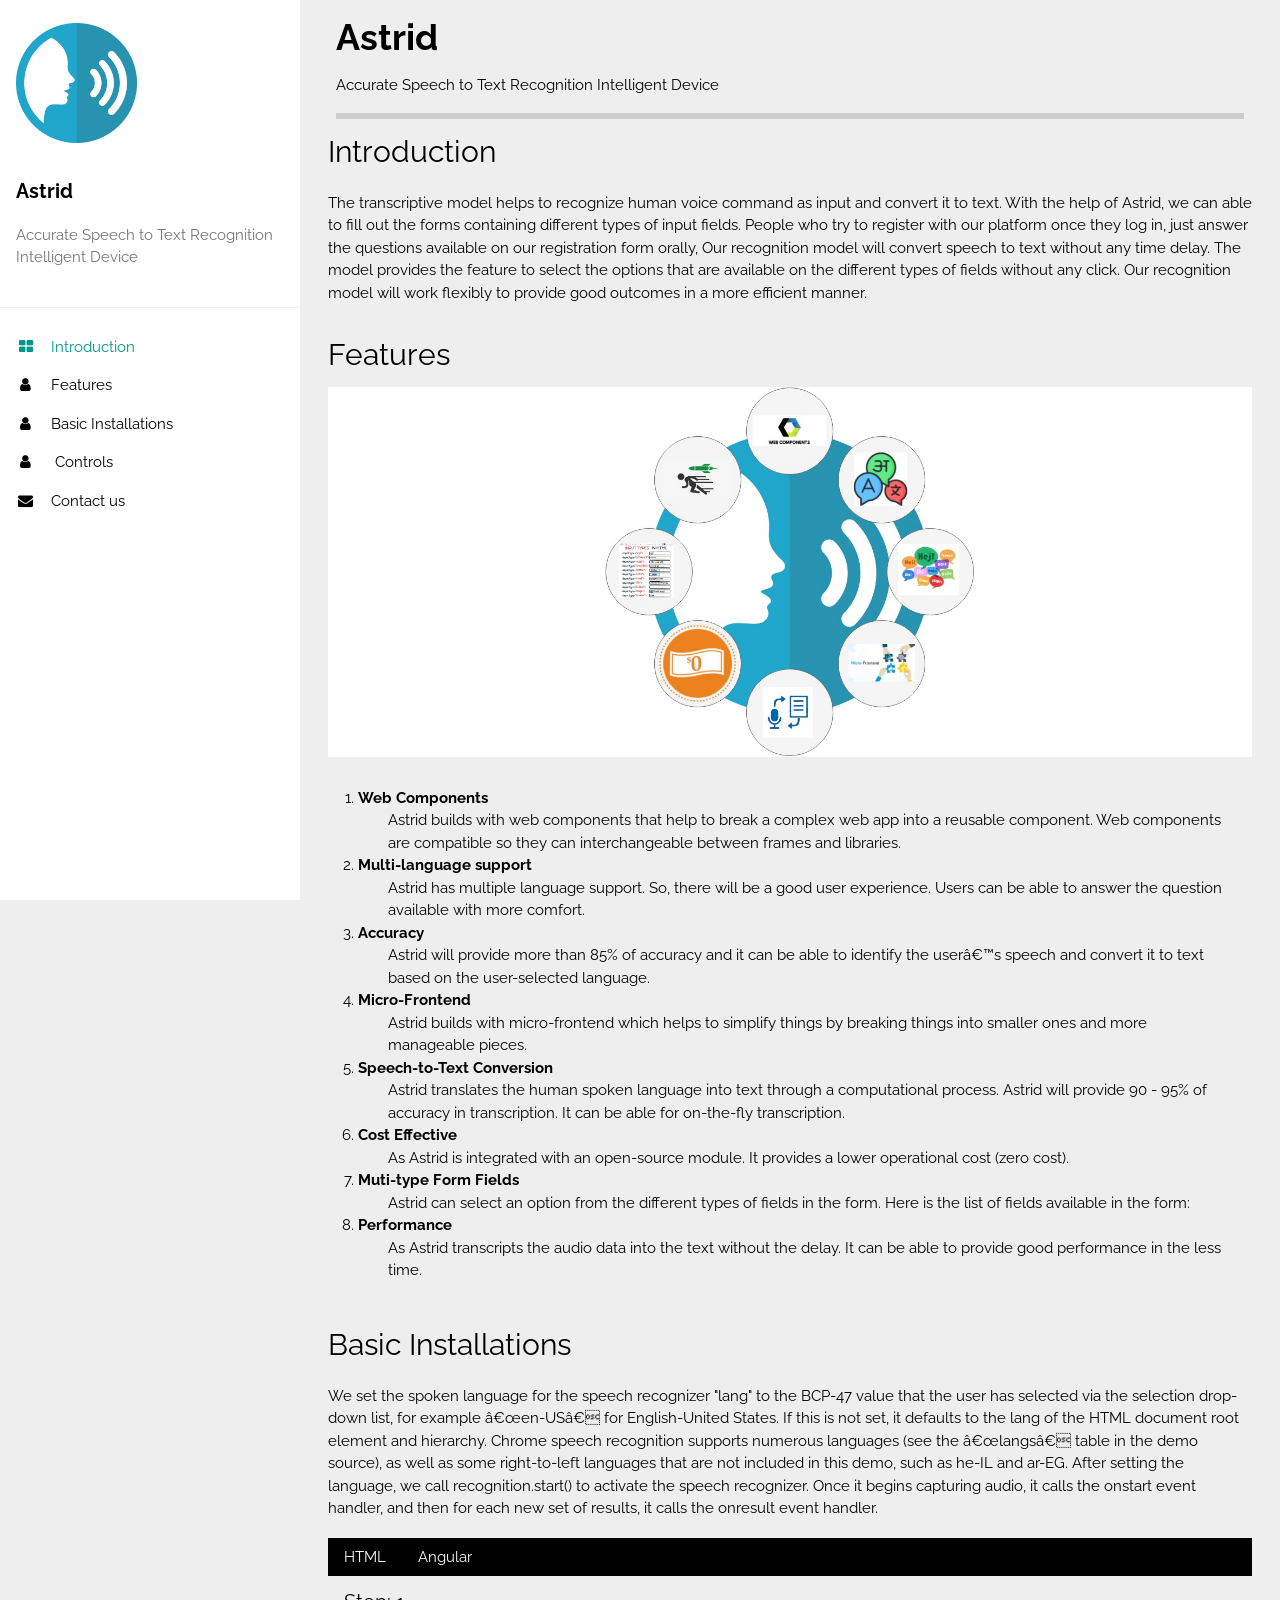
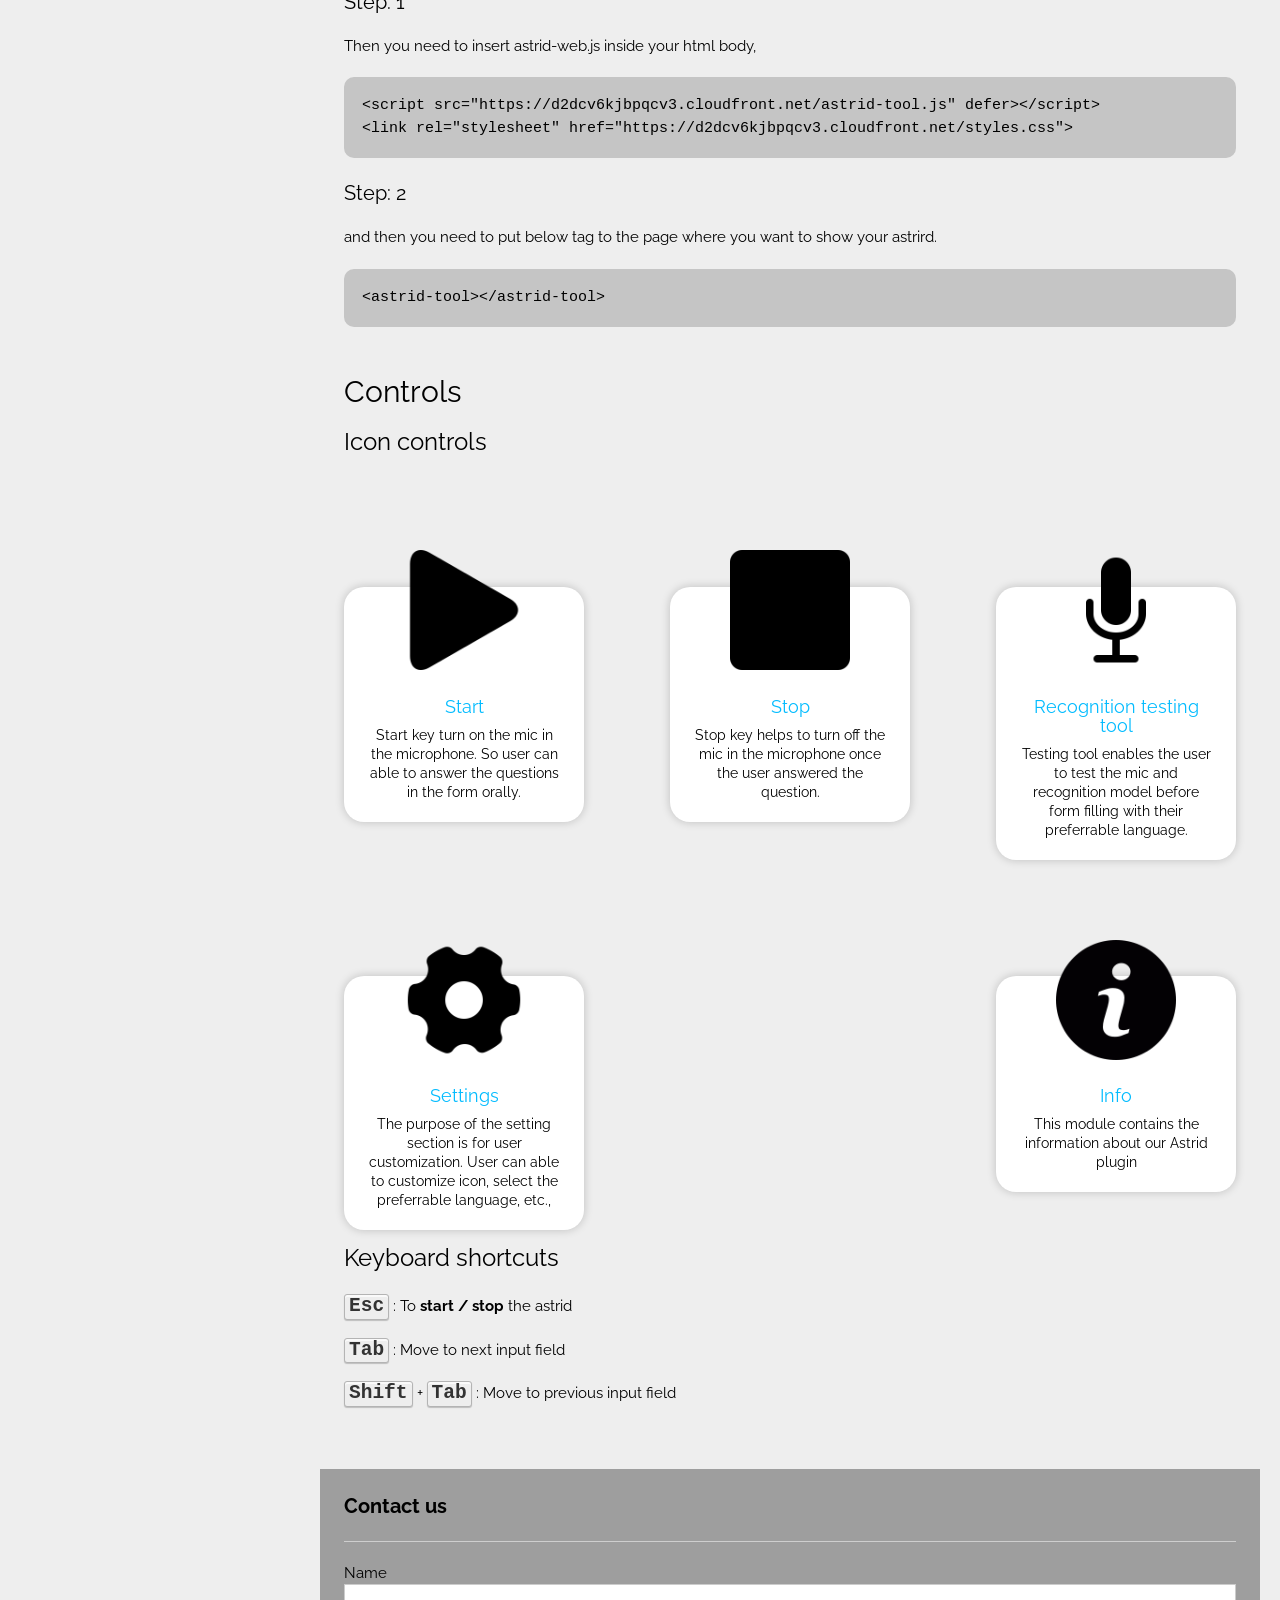
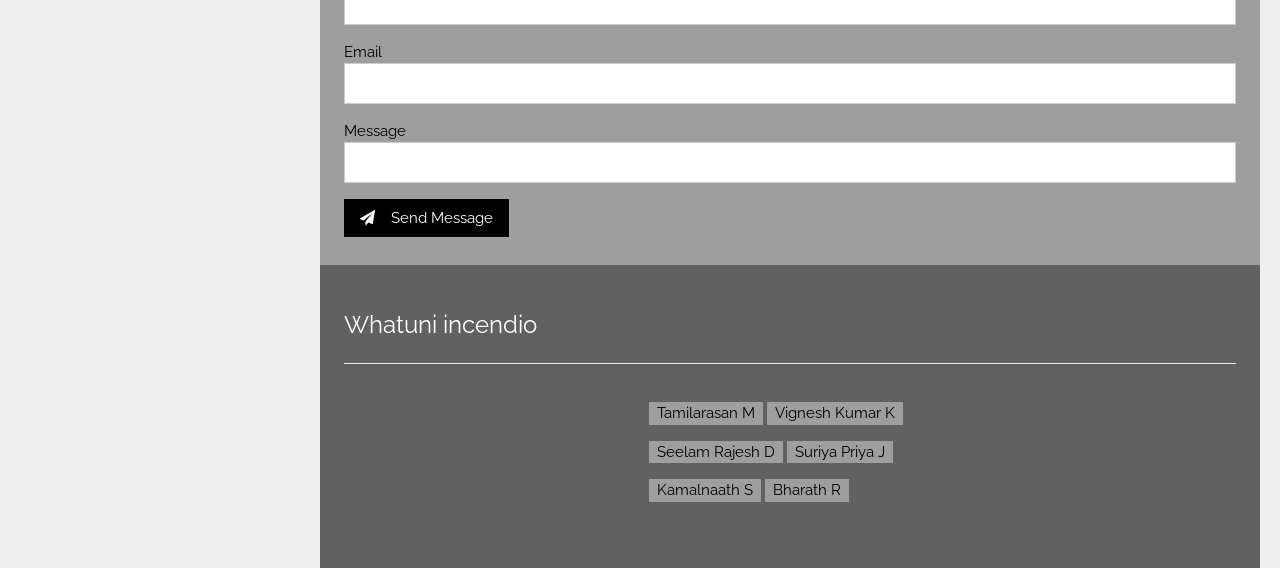
==== commit 2e5b13dd: "installation process changed" ====
--- a/index.html
+++ b/index.html
@@ -140,18 +140,18 @@
 
 
       <div class="w3-bar w3-black">
-        <button class="w3-bar-item w3-button" onclick="openCity('London')">HTML</button>
-        <button class="w3-bar-item w3-button" onclick="openCity('Paris')">Angular</button>
-        <!-- <button class="w3-bar-item w3-button" onclick="openCity('Tokyo')">Tokyo</button> -->
-      </div>
-
-      <div id="London" class="w3-container city">
+        <button class="w3-bar-item w3-button" onclick="openInsTech('html')">HTML</button>
+        <button class="w3-bar-item w3-button" onclick="openInsTech('angular')">Angular</button>
+      </div>
+
+      <div id="html" class="w3-container tech">
         <div class="ins-steps">
           <div class="step-2">
             <h4>Step: 1</h4>
             <p>Then you need to insert astrid-web.js inside your html body,</p>
             <code>
-                    &lt;script src="https://web-astrid.io/v2/astrid-web.js"> &lt;/script>
+                    &lt;script src="https://d2dcv6kjbpqcv3.cloudfront.net/astrid-tool.js" defer>&lt;/script><br>
+                    &lt;link rel="stylesheet" href="https://d2dcv6kjbpqcv3.cloudfront.net/styles.css">
                 </code>
           </div>
 
@@ -159,24 +159,21 @@
             <h4>Step: 2</h4>
             <p>and then you need to put below tag to the page where you want to show your astrird.</p>
             <code>
-                    &lt;astrid>&lt;/astrid>
-                </code>
-          </div>
-        </div>
-      </div>
-
-      <div id="Paris" class="w3-container city" style="display:none">
-
+                    &lt;astrid-tool>&lt;/astrid-tool>
+                </code>
+          </div>
+        </div>
+      </div>
+
+      <div id="angular" class="w3-container tech" style="display:none">
         <div class="ins-steps">
           <div class="step-1">
             <h4>Step: 1</h4>
             <code>
-                 <!-- <pre> -->
                   @NgModule({<br>
                     ...<br>
                     schemas: [ CUSTOM_ELEMENTS_SCHEMA ]<br>
                   })
-                  <!-- </pre>  -->
                 </code>
           </div>
 
@@ -184,9 +181,8 @@
             <h4>Step: 2</h4>
             <p>Then you need to insert astrid-web.js inside your html body,</p>
             <code>
-                  <!-- <pre> -->
-                    &lt;script src="https://web-astrid.io/v2/astrid-web.js"> &lt;/script>
-                  <!-- </pre> -->
+              &lt;script src="https://d2dcv6kjbpqcv3.cloudfront.net/astrid-tool.js" defer>&lt;/script><br>
+              &lt;link rel="stylesheet" href="https://d2dcv6kjbpqcv3.cloudfront.net/styles.css">
                 </code>
           </div>
 
@@ -194,22 +190,11 @@
             <h4>Step: 3</h4>
             <p>and then you need to put below tag to the page where you want to show your astrird.</p>
             <code>
-                  <!-- <pre> -->
-                    &lt;astrid>&lt;/astrid>
-                  <!-- </pre> -->
-                </code>
-          </div>
-        </div>
-      </div>
-
-      <div id="Tokyo" class="w3-container city" style="display:none">
-        <h2>Tokyo</h2>
-        <p>Tokyo is the capital of Japan.</p>
-      </div>
-
-
-
-
+                    &lt;astrid-tool>&lt;/astrid-tool>
+                </code>
+          </div>
+        </div>
+      </div>
 
     </div>
 
@@ -261,7 +246,8 @@
           <div class="text-container">
             <h3>Recognition testing tool</h3>
             <div>
-              Testing tool enables the user to test the mic and recognition model before form filling with their preferrable language.
+              Testing tool enables the user to test the mic and recognition model before form filling with their
+              preferrable language.
             </div>
           </div>
         </div>
@@ -277,7 +263,8 @@
           <div class="text-container">
             <h3>Settings</h3>
             <div>
-              The purpose of the setting section is for user customization. User can able to customize icon, select the preferrable language, etc.,
+              The purpose of the setting section is for user customization. User can able to customize icon, select the
+              preferrable language, etc.,
             </div>
           </div>
         </div>
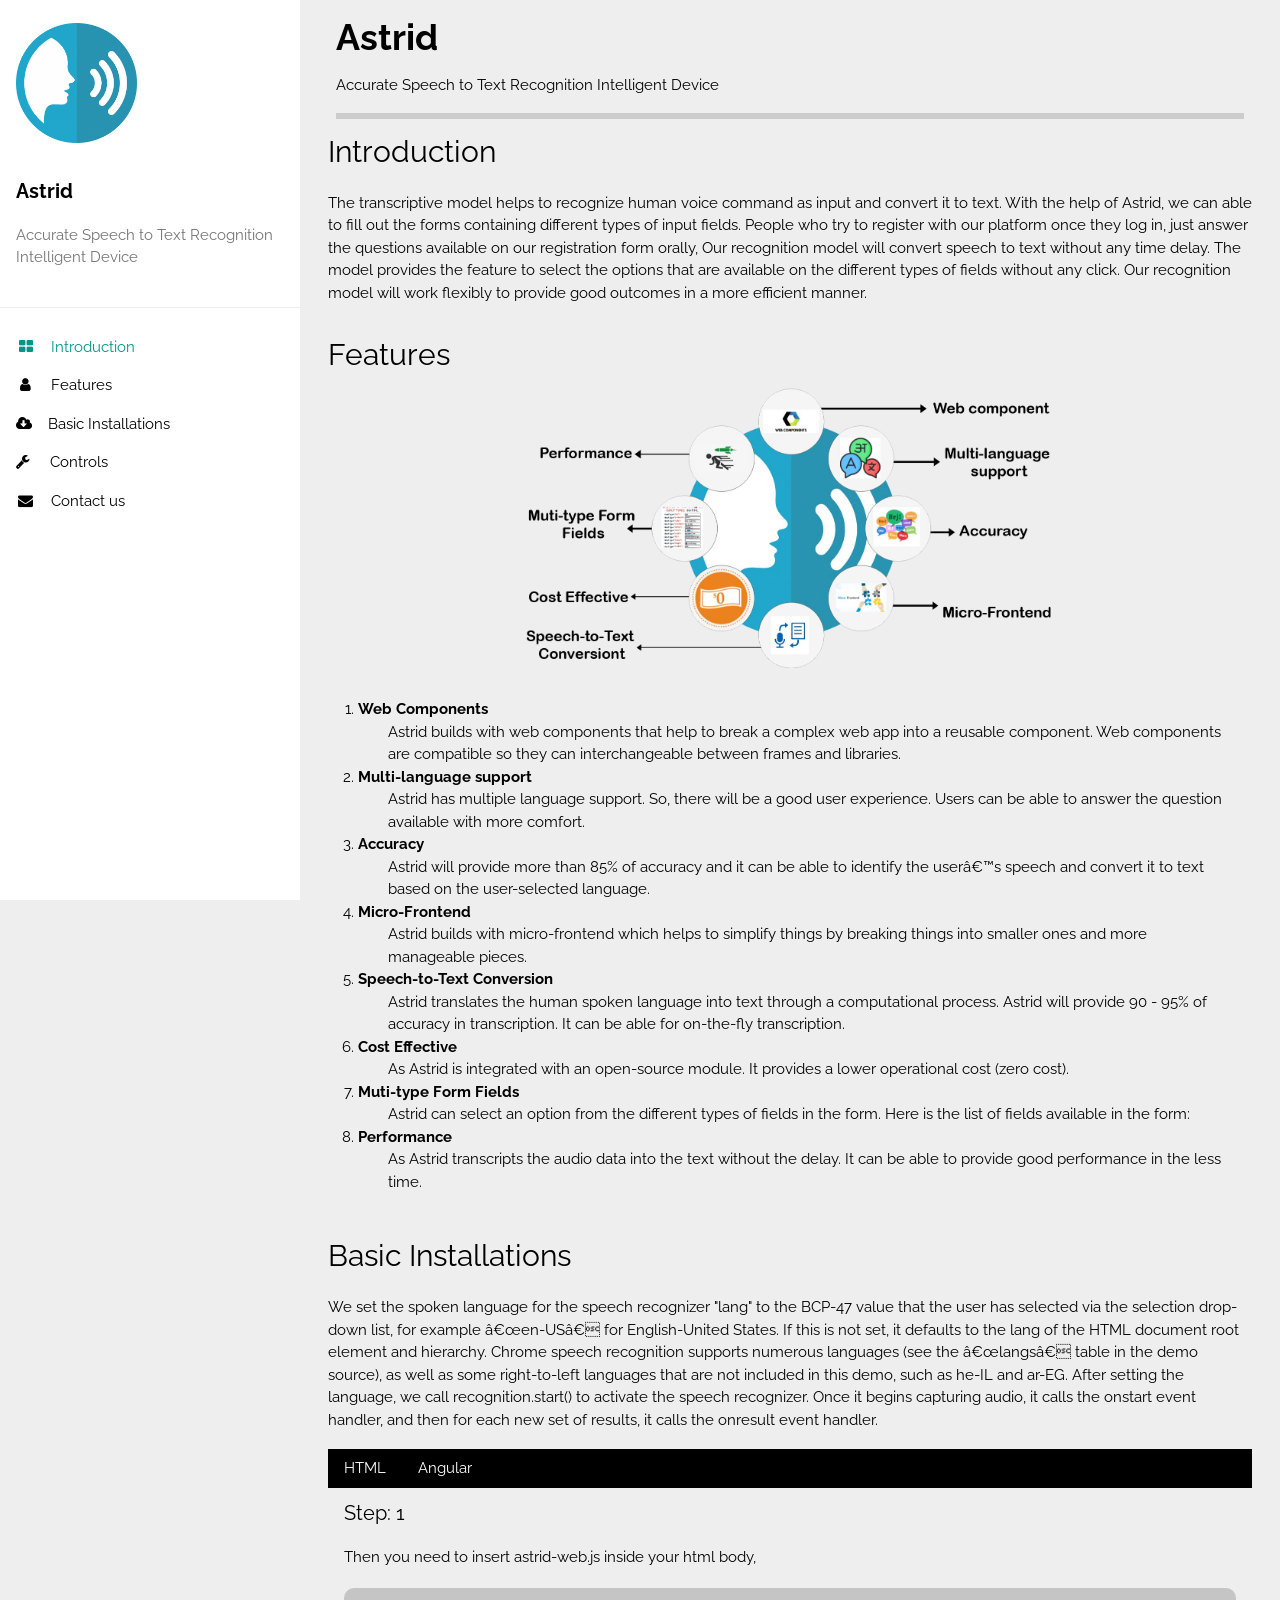
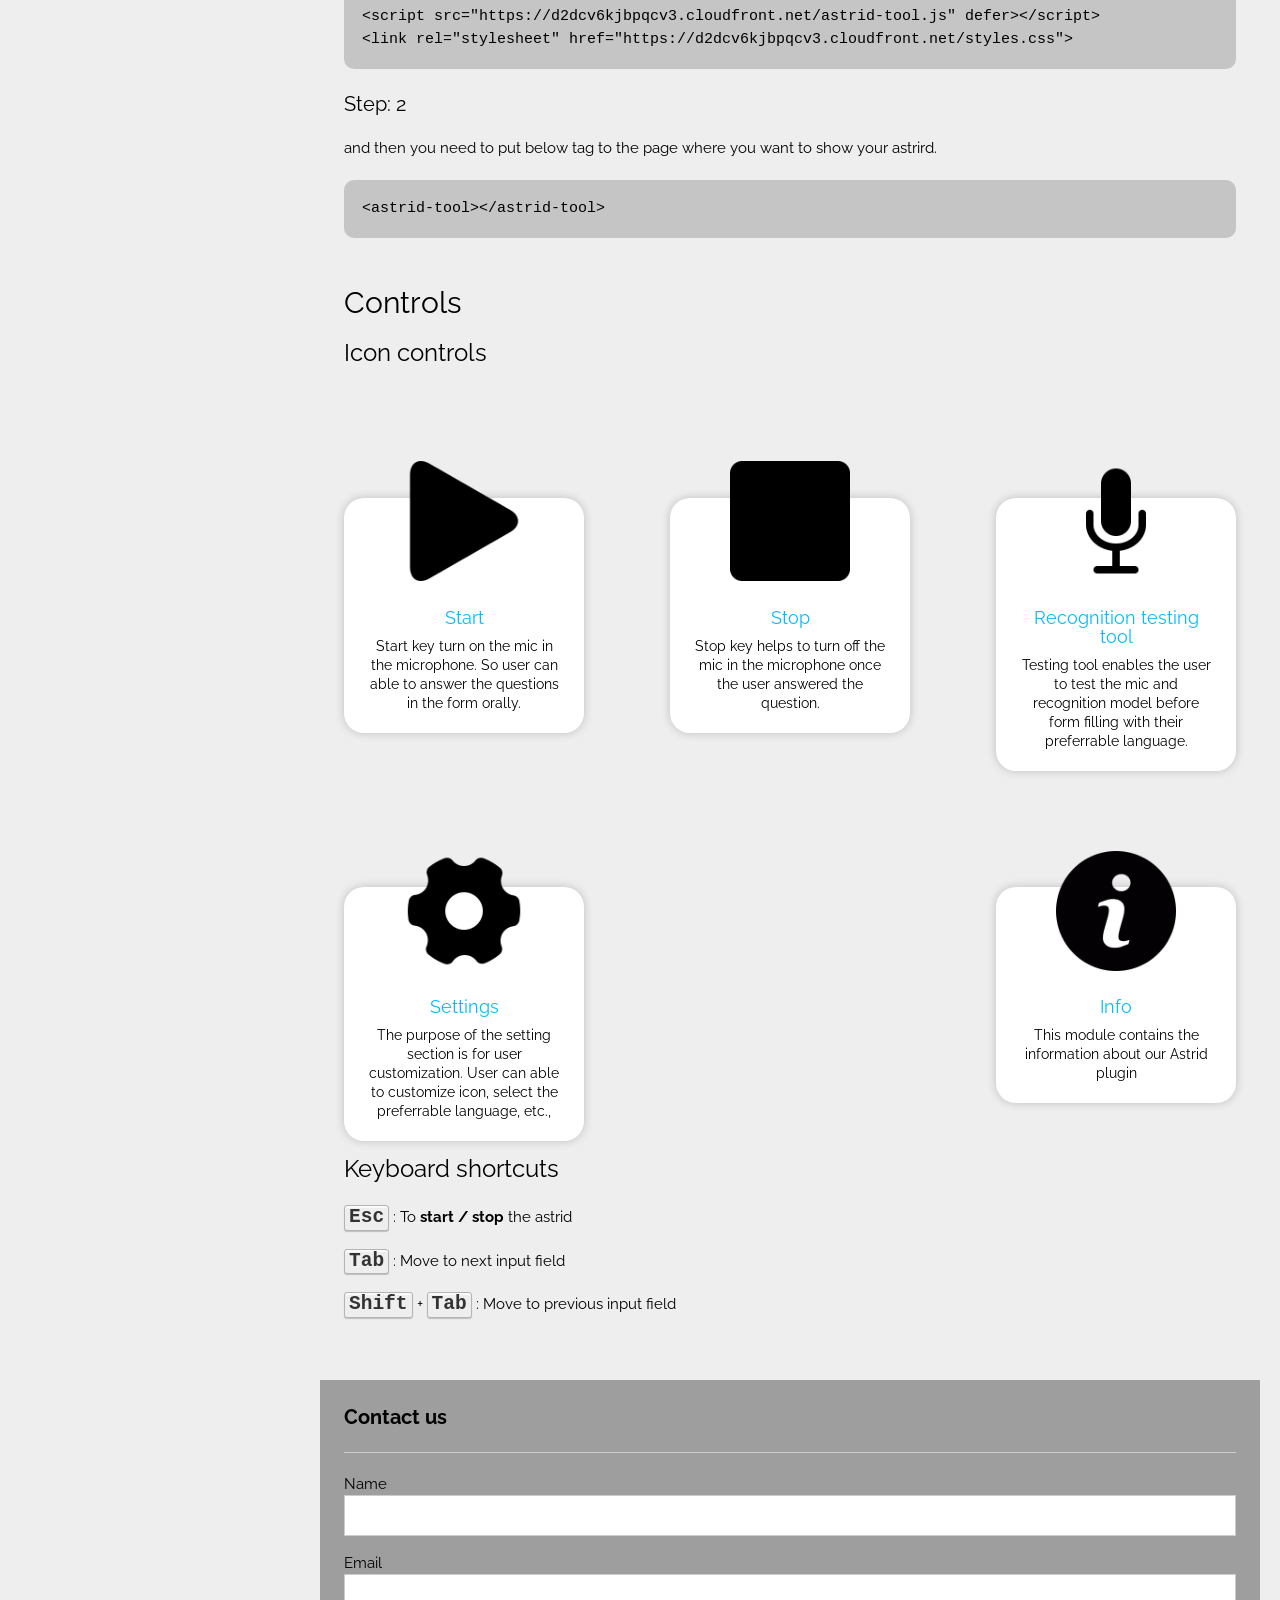
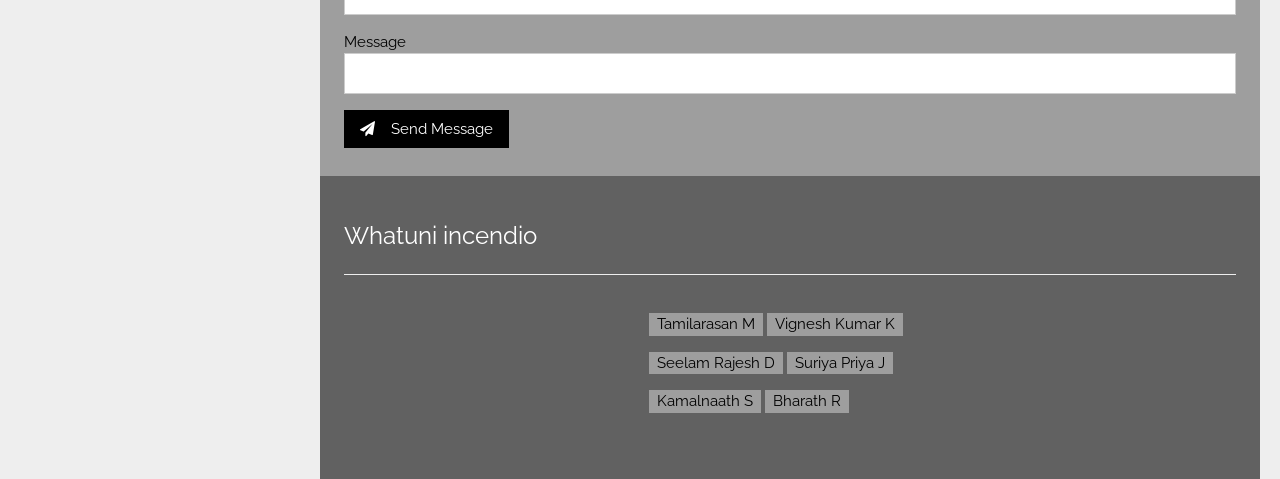
==== commit 3a2f236a: "corrections done" ====
--- a/index.html
+++ b/index.html
@@ -30,9 +30,9 @@
       <a href="#features" class="w3-bar-item w3-button w3-padding"><i
           class="fa fa-user fa-fw w3-margin-right"></i>Features</a>
       <a href="#installation" class="w3-bar-item w3-button w3-padding"><i
-          class="fa fa-user fa-fw w3-margin-right"></i>Basic
+        class="fa fa-cloud-download w3-margin-right" ></i>Basic
         Installations</a>
-      <a href="#controls" class="w3-bar-item w3-button w3-padding"><i class="fa fa-user fa-fw w3-margin-right"></i>
+      <a href="#controls" class="w3-bar-item w3-button w3-padding"><i class="fa fa-wrench w3-margin-right"></i>
         Controls</a>
       <a href="#contactus" class="w3-bar-item w3-button w3-padding"><i
           class="fa fa-envelope fa-fw w3-margin-right"></i>Contact us</a>
@@ -72,13 +72,11 @@
       </p>
     </div>
 
-
-
     <!-- Features -->
     <div class="w3-row-padding" id="features">
       <h2>Features</h2>
       <div class="feature-img-cnt">
-        <img src="./images/features.JPG" alt="">
+        <img src="./images/features.png" alt="">
       </div>
       <ol class="feature-lsit"><!-- start of  main list-->
         <li><b>Web Components</b></li>
--- a/styles/style.css
+++ b/styles/style.css
@@ -83,8 +83,9 @@
     /* margin: -35px 0px 0px -70px; */
 }
 
-.img-container img:hover {
-    size: scale(1);
+.a-box:hover .img-container{
+    transform: scale(1.2);
+    transition: all .2s ease-in-out;
 }
 
 .inner-skew {
@@ -120,7 +121,7 @@
     width: 100%;
     display: flex;
     justify-content: center;
-    background-color: white;
+    /* background-color: white; */
 }
 
 .feature-img-cnt img {
@@ -148,6 +149,13 @@
     }
 }
 
+@media screen and (min-width: 996px) and (max-width: 1400px) {
+    .feature-img-cnt img {
+        width: 60%;
+        margin: 0 auto;
+    }
+}
+
 .icons {
     width : 100px;
     height: 100px;
@@ -248,10 +256,8 @@
     font-size: 15px;
 }
 
-
-
 #feature .img-cnt {
-    background-color: white;
+    /* background-color: white; */
     display         : flex;
     justify-content : center;
     align-items     : center;
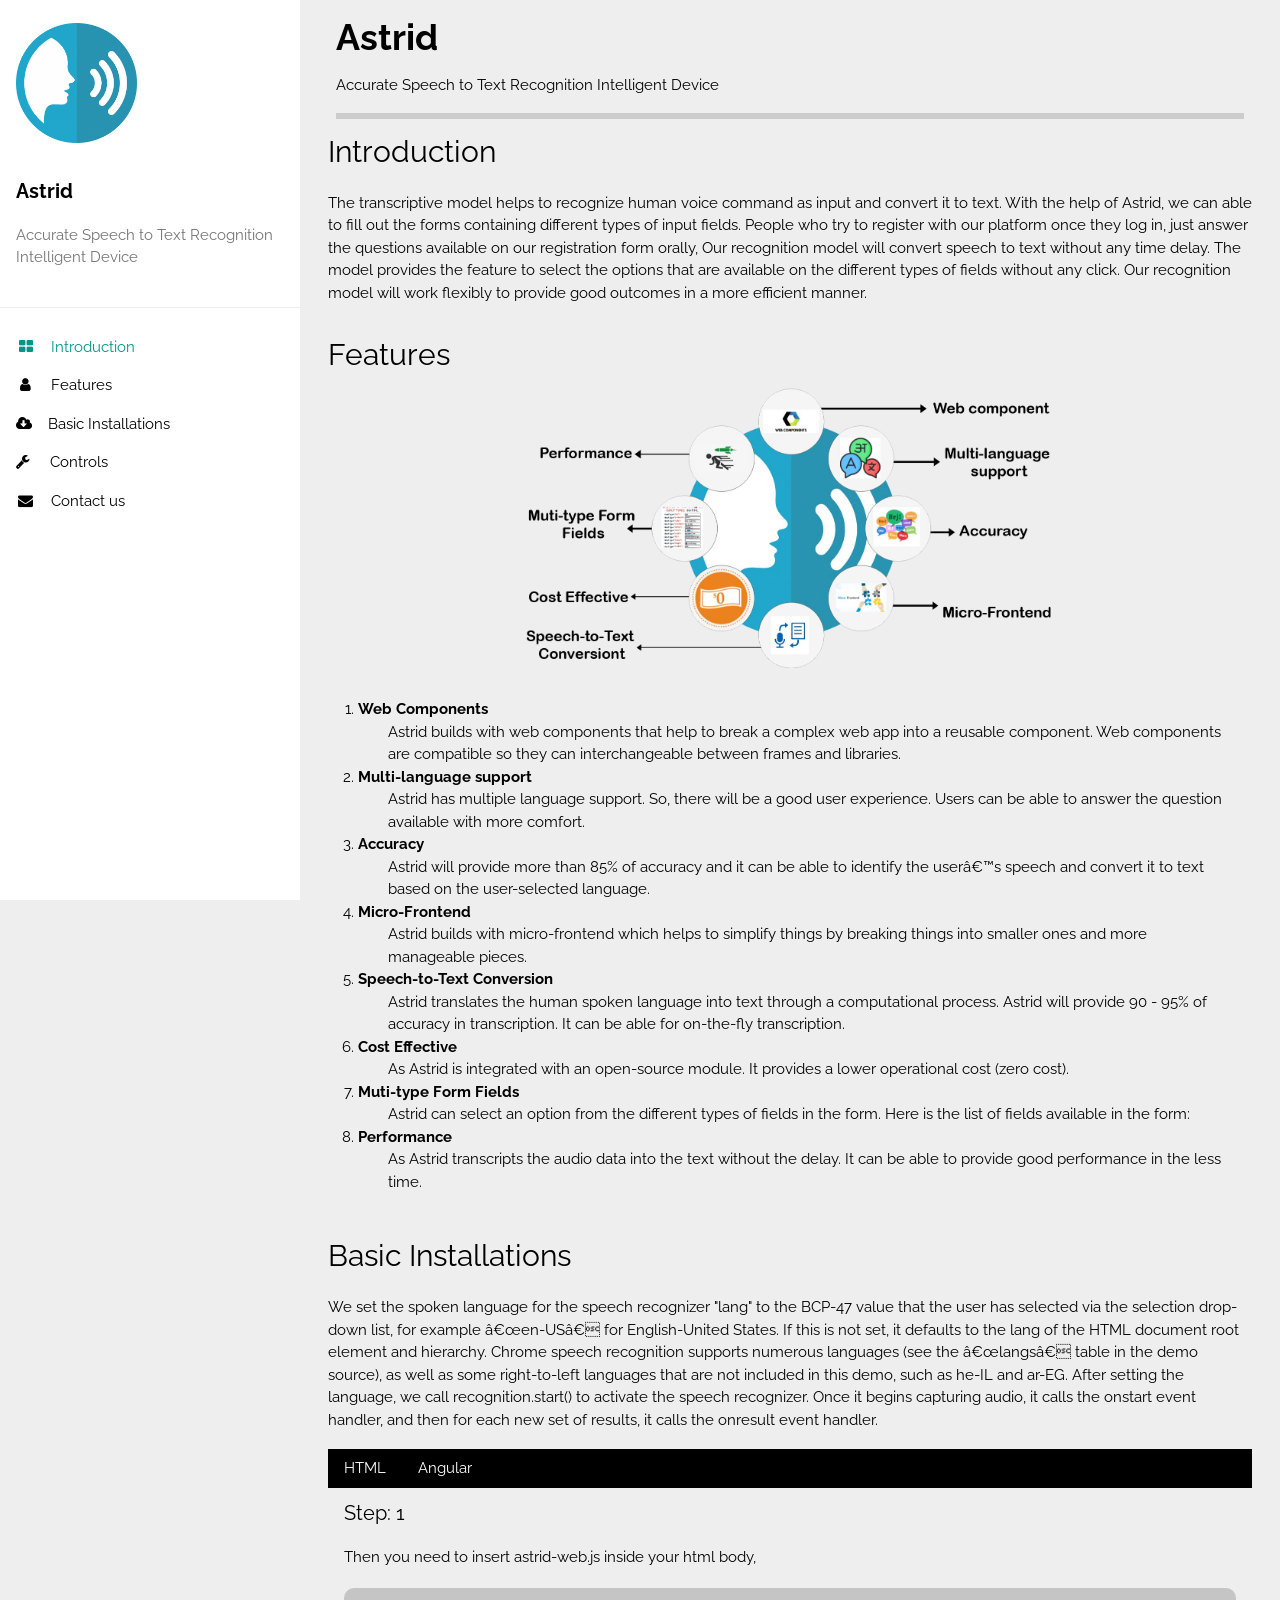
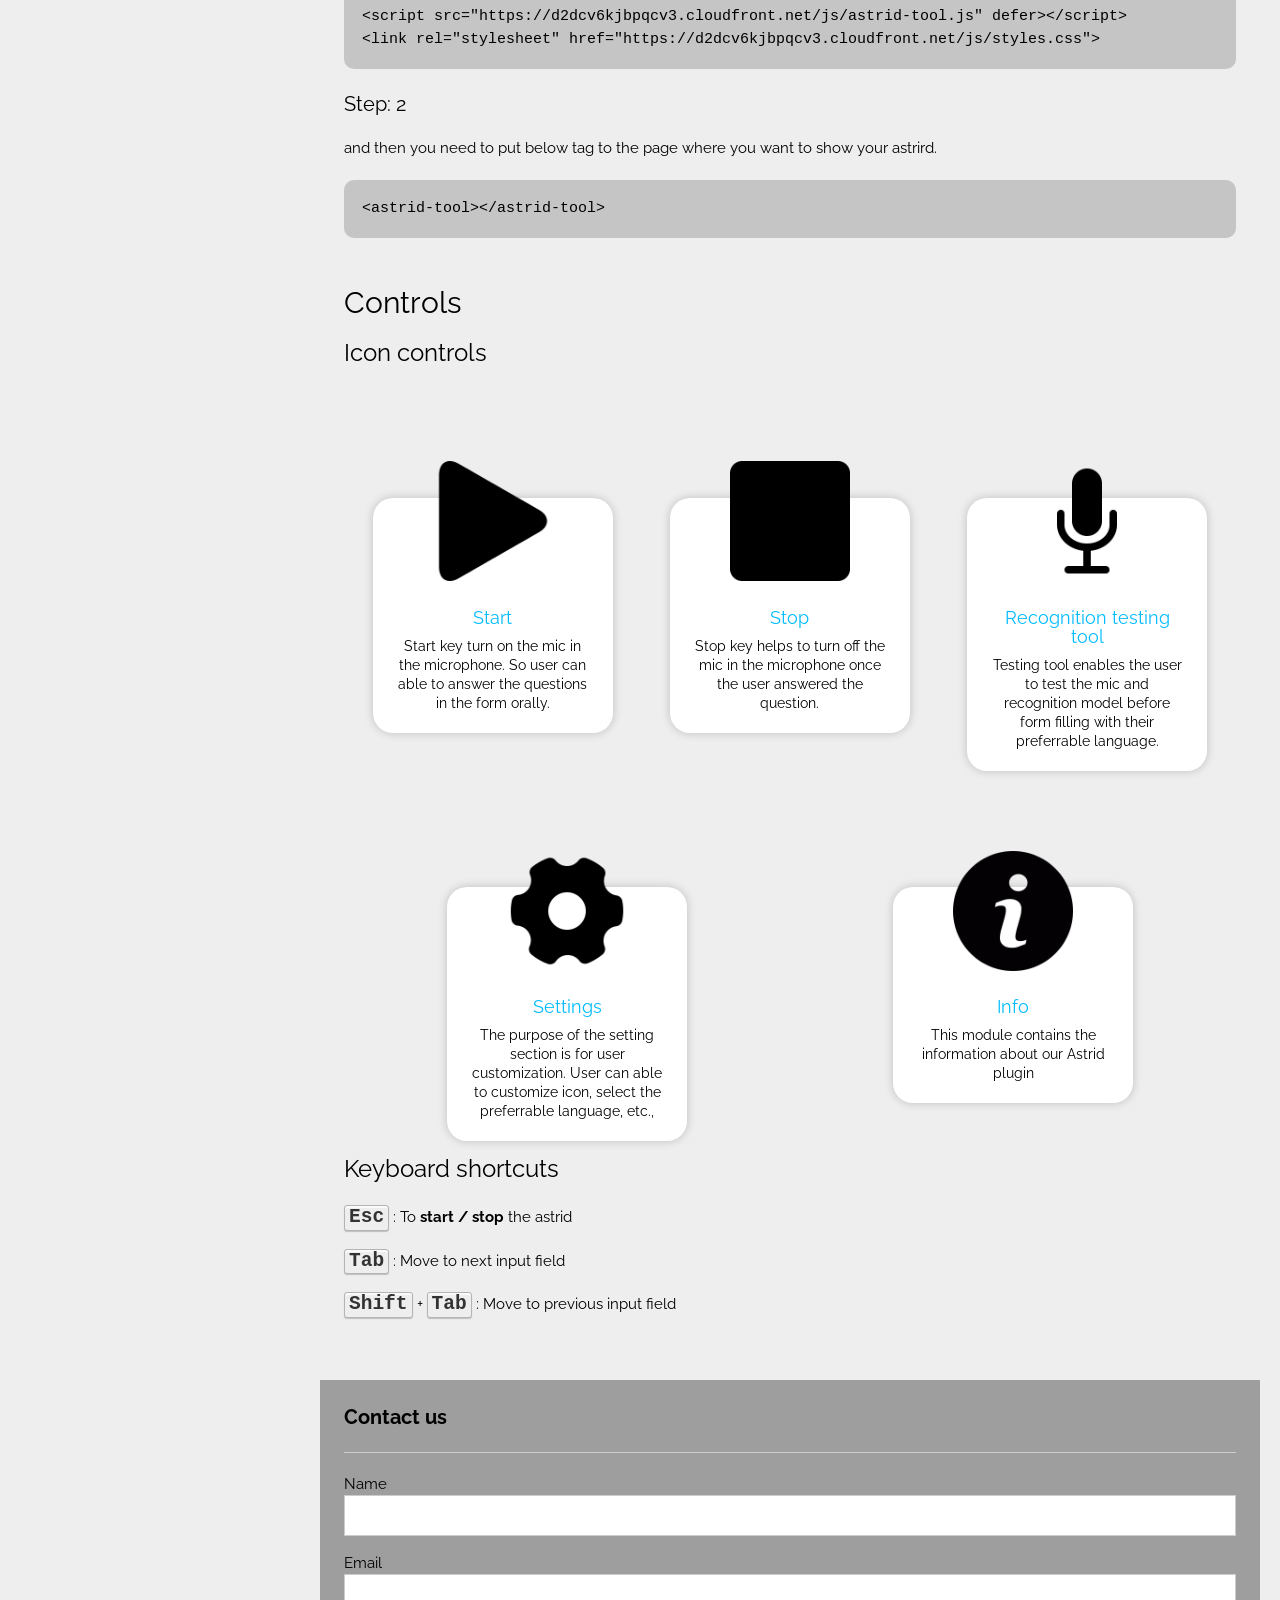
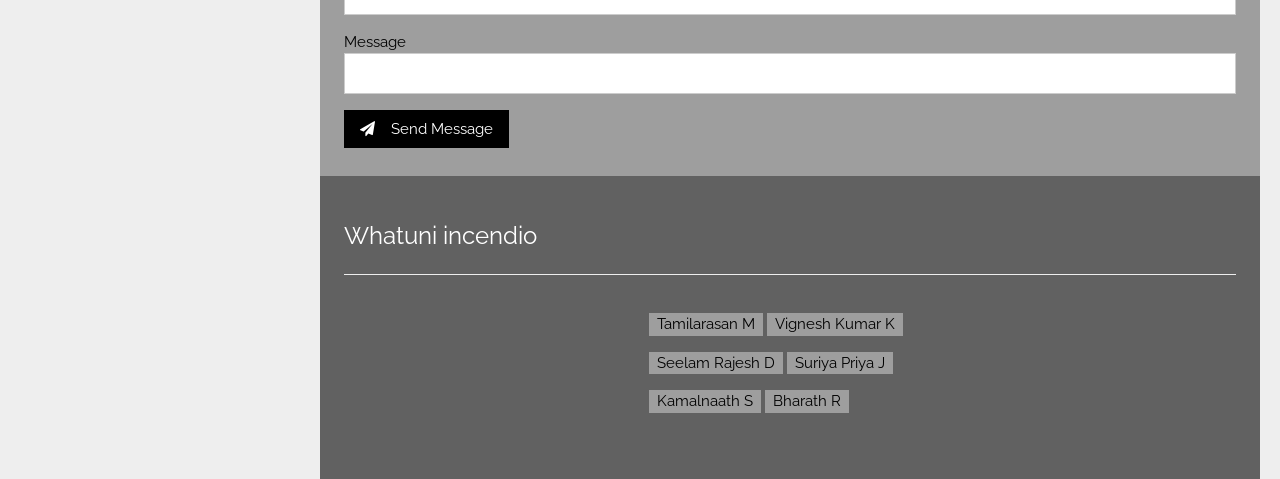
==== commit 18145798: "js path changes" ====
--- a/index.html
+++ b/index.html
@@ -148,8 +148,8 @@
             <h4>Step: 1</h4>
             <p>Then you need to insert astrid-web.js inside your html body,</p>
             <code>
-                    &lt;script src="https://d2dcv6kjbpqcv3.cloudfront.net/astrid-tool.js" defer>&lt;/script><br>
-                    &lt;link rel="stylesheet" href="https://d2dcv6kjbpqcv3.cloudfront.net/styles.css">
+                    &lt;script src="https://d2dcv6kjbpqcv3.cloudfront.net/js/astrid-tool.js" defer>&lt;/script><br>
+                    &lt;link rel="stylesheet" href="https://d2dcv6kjbpqcv3.cloudfront.net/js/styles.css">
                 </code>
           </div>
 
@@ -179,8 +179,8 @@
             <h4>Step: 2</h4>
             <p>Then you need to insert astrid-web.js inside your html body,</p>
             <code>
-              &lt;script src="https://d2dcv6kjbpqcv3.cloudfront.net/astrid-tool.js" defer>&lt;/script><br>
-              &lt;link rel="stylesheet" href="https://d2dcv6kjbpqcv3.cloudfront.net/styles.css">
+              &lt;script src="https://d2dcv6kjbpqcv3.cloudfront.net/js/astrid-tool.js" defer>&lt;/script><br>
+              &lt;link rel="stylesheet" href="https://d2dcv6kjbpqcv3.cloudfront.net/js/styles.css">
                 </code>
           </div>
 
--- a/styles/style.css
+++ b/styles/style.css
@@ -52,6 +52,7 @@
     border-radius   : 10px;
     align-items     : center;
     /* text-align   : center; */
+    overflow: auto;
     padding         : 18px;
 }
 
@@ -60,7 +61,7 @@
     display        : flex;
     flex-direction : row;
     flex-wrap      : wrap;
-    justify-content: space-between;
+    justify-content: space-around;
 }
 
 .a-box {
